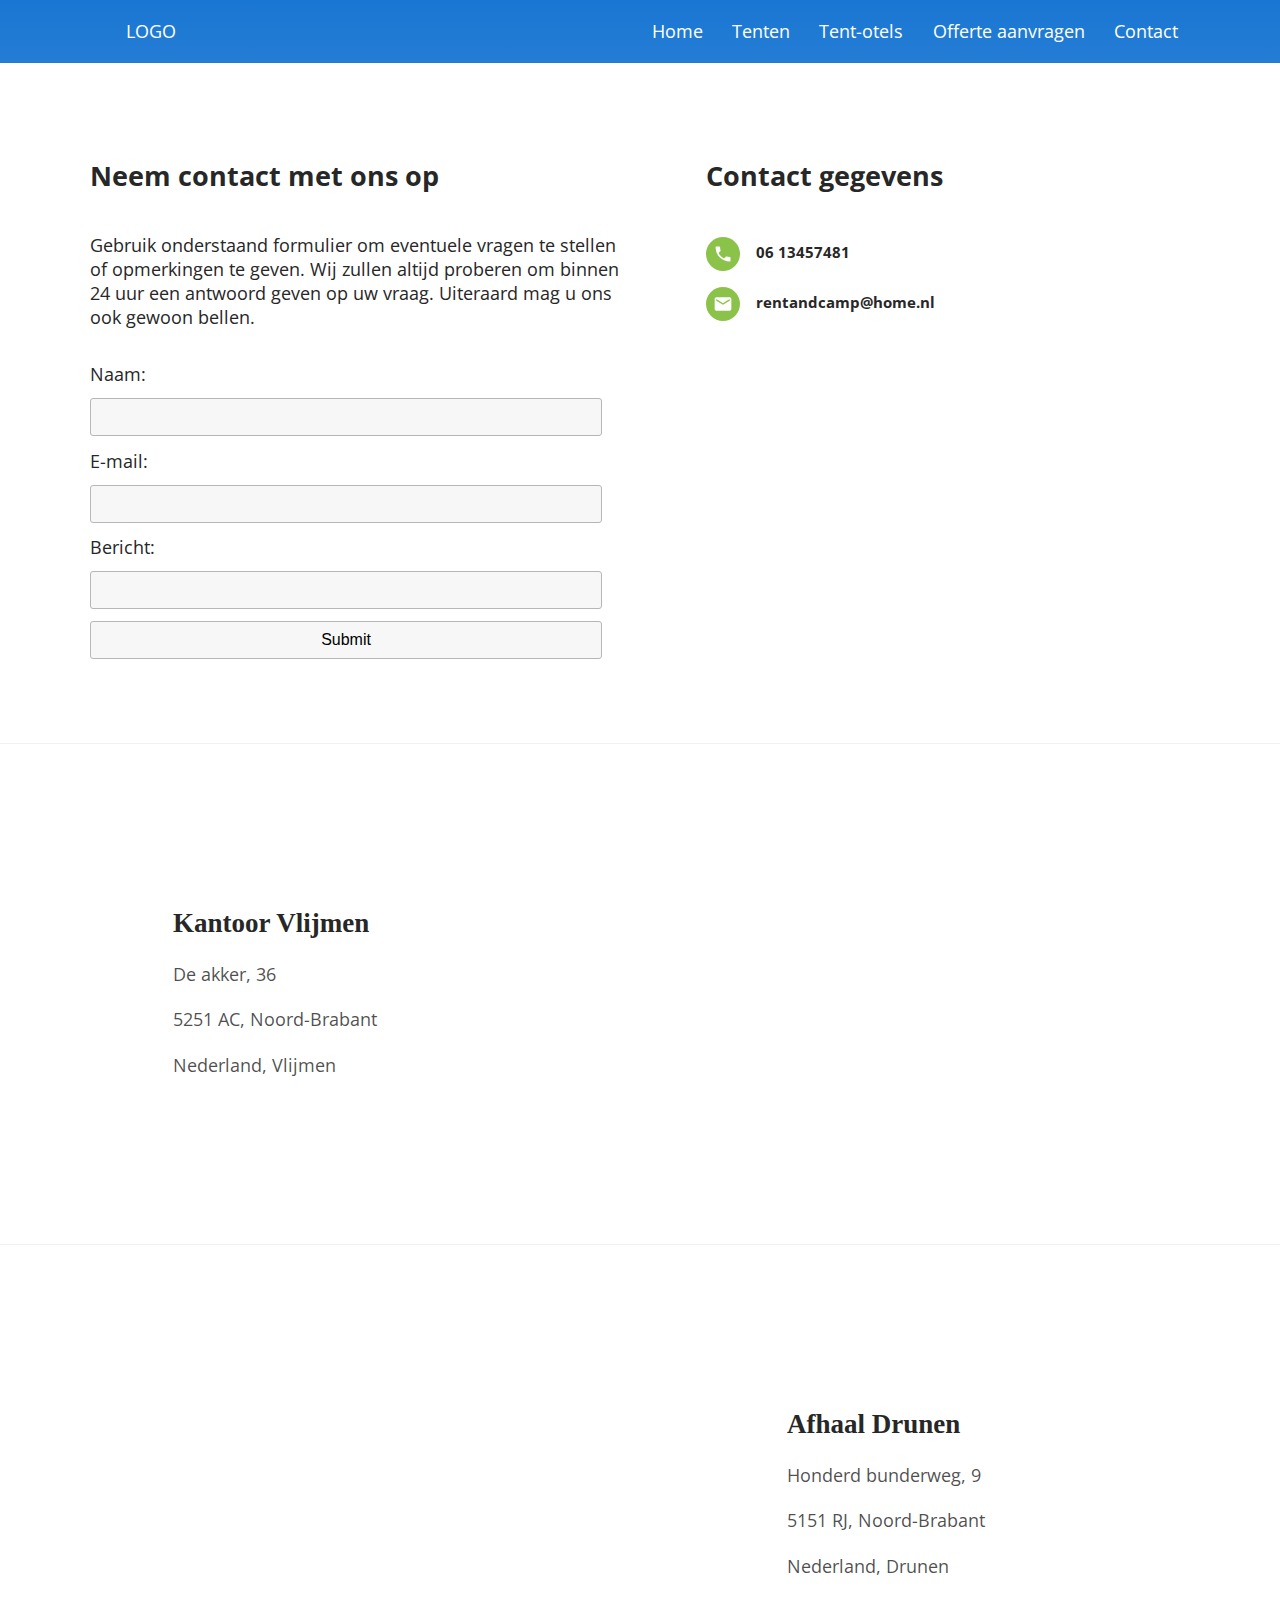
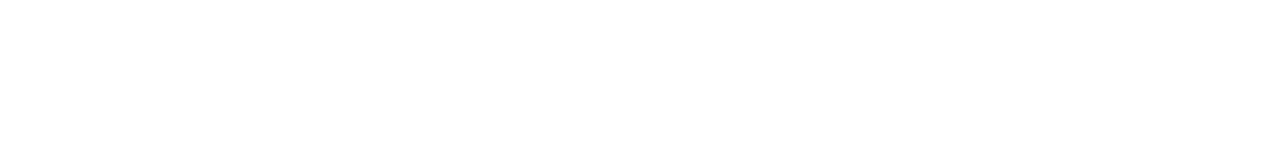
==== contact.html @ 57c1dab3 "major lazer" ====
<!-- Rob Kegge Dev. 2015 copyrighted -->


<html>
	<head>
		<meta name="viewport" content="width=device-width">
		<link href='https://fonts.googleapis.com/css?family=Open+Sans:400,300,400italic,300italic,600' rel='stylesheet' type='text/css'>
		<link rel="stylesheet" type="text/css" href="style.css">
		<link rel="stylesheet" href="css/material-design-iconic-font.min.css">
		<title>Rent And Camp</title>
		<link rel="shortcut icon" href="img/favicon.ico" />
	</head>

	<body>
	<div class="header">
		<div class="nav-wrap">

			<div class="nav-logo"><a>LOGO</a></div>

			<ul class="nav-ul">
				<li><a href="index.html">Home</a></li>
				<li><a href="tenten.html">Tenten</a></li>
				<li><a href="hotels.html">Tent-otels</a></li>
				<li><a href="off.html">Offerte aanvragen</a></li>
				<li><a href="contact.html">Contact</a></li>
			</ul>
		</div>
	</div>
	<div class="white-wrap">
		<div class="site-wrap">
			<div class="main-block-container">
				<div class="main-block-row">
					<div class="main-block-colh pad-top-2x pad-bot-2x">
						<div class="main-block-contact">
								<h2 class="pad-bot-col">Neem contact met ons op</h2>
								<p class="pad-bot-col">Gebruik onderstaand formulier om eventuele vragen te stellen of opmerkingen te geven. Wij zullen altijd proberen om binnen 24 uur een antwoord geven op uw vraag. Uiteraard mag u ons ook gewoon bellen.</p>
								<span>Naam:</span>
								<input type="text" name="name" />
								<span>E-mail:</span>
								<input type="text" name="email" />
								<span>Bericht:</span>
								<input type="text" name="msg" />
								<input type="submit" name="submit" class="marg-top-col" />
						</div>
					</div>
					<div class="main-block-colh conta pad-top-2x pad-bot-2x">
						<div class="main-cont">
							<h2>Contact gegevens</h2>
							<ul class="contact-ul">
								<li class="contact-tel">06 13457481</li>
								<li class="contact-mail">rentandcamp@home.nl</li>
							</ul>
						</div>
					</div>
				</div>
			</div>


			<div class="tile-row">
				<div class="tile-row-col">
					<div class="tile-row-inner">
						<h2>Kantoor Vlijmen</h2>
						<p>De akker, 36</p>
						<p>5251 AC, Noord-Brabant</p>
						<p>Nederland, Vlijmen </p>
					</div>
				</div>
				<div class="tile-row-col -image">
					<iframe frameborder="0" scrolling="no" marginheight="0" marginwidth="0"width="100%" height="100%" src="https://maps.google.com/maps?hl=en&q=De akker 36, Vlijmen&ie=UTF8&t=hybrid&z=15&iwloc=B&output=embed"><div><small><a href="http://embedgooglemaps.com">embedgooglemaps.com</a></small></div><div><small><a href="http://www.premiumlinkgenerator.com/">multihoster premium</a></small></div></iframe>
				</div>
			</div>

			<div class="tile-row">
				<div class="tile-row-col -image">
					<iframe frameborder="0" scrolling="no" marginheight="0" marginwidth="0"width="100%" height="100%" src="https://maps.google.com/maps?hl=en&q=Honderd bunderweg 9, Drunen&ie=UTF8&t=hybrid&z=15&iwloc=B&output=embed"><div><small><a href="http://embedgooglemaps.com">embedgooglemaps.com</a></small></div><div><small><a href="http://www.premiumlinkgenerator.com/">multihoster premium</a></small></div></iframe>
				</div>
				<div class="tile-row-col">
					<div class="tile-row-inner">
						<h2>Afhaal Drunen</h2>
						<p>Honderd bunderweg, 9</p>
						<p>5151 RJ, Noord-Brabant</p>
						<p>Nederland, Drunen</p>
					</div>
				</div>
			</div>

		</div>
	</div>
	</body>
</html>
---- style.css ----
html, body{
	margin: 0;
	padding: 0;
	font-family: 'Open Sans',Helvetica,Arial,sans-serif;
	font-size: 18px;
	background-size:100% 100%; 
	height:100%;
	background: #1976d2;
	background: -moz-linear-gradient(top, #1976D2 0%, #BBDEFB 100%);
	background: -webkit-linear-gradient(top, #1976D2 0%,#BBDEFB 100%);
	background: linear-gradient(to bottom, #1976D2 0%,#BBDEFB 100%);
	filter: progid:DXImageTransform.Microsoft.gradient( startColorstr='#1976D2', endColorstr='#BBDEFB',GradientType=0 );
}

a{
	text-decoration: none;
	color: white;
}

form span {
	border-bottom: 1px solid #b6b6b6;
	text-align: left;
	display: block;
	font-size: 18px;
}

.page_wrapper{
	max-width: 1100px;
	margin: 0 auto;
	padding-left: 1.5rem;
	padding-right: 1.5rem;
}

@media only screen and (min-width: 801px){
	.grid-row{
		display: table;
		table-layout: fixed;
		width: 1100px;
		border: 0px solid gray;
		border-top: 1px solid #eff1f2;
	}
}

@media only screen and (min-width: 801px){
	.grid-row-col{
		display: table-cell;
		width: 50%;
	}
}

.circle_step{
	display: inline-block;
	border-radius: 50%;
	width: 50px;
	height: 50px;
	background: #2196F3;
	text-align: center;
	color: white;
	padding-top: 7.5px;
	margin-right: 10px;
}

.grid{
	max-width: 1100px;
	margin: 0 auto;
}


.grid-wrap:nth-child(odd){
	background: #E3F2FD;
}

.grid-row-col{
	vertical-align: middle;
	position: relative;
	padding: 4.6875rem 0rem;
}

.--image{
	padding: 0;
	padding-top: 4rem;
	min-height: 500px;
	vertical-align: top;
}

.grid-row-inner{
	min-height: 250px;
}

.grid-row-inner h2{
	color: #272727;
	margin:0;
	padding: 0;
	font-family: 'Roboto', sans-serif;
}

.grid-row-inner p{
	color: #727272;
	padding: 0.375rem 0rem;
}

.grid-row-inner a{
	position: relative;
	font-weight: 300;
	color: #2196F3;
	cursor: pointer;
}

.grid-row-inner>div{
	position: relative;
}

label[for="nav-trigger"] {
	display: none;
}

.nav-trigger {
	display: none;
}

.navigation {
	width: 1100px;
	margin: 0 auto;
	padding: 0;
}

.header{
	background: transparent;
	height: 63px;
}

.nav-wrap{
	max-width: 1100px;
	margin: 0 auto;
	padding: 0;
	line-height: 63px;
	color: white;
}

.nav-logo{
	float: left;
	line-height: 63px;
	padding-left: 2rem;
}

.nav-ul{
	text-align: right;
}

.nav-ul li{
	display: inline-block;
	padding:0rem 0.675rem;
}

.site-wrap{
}

.mob-nav-wrap{
	display: none;
}

.main-block-container{
	max-width: 1100px;
	margin: 0 auto;
}

.pad-top{
	padding-top: 2rem;
}

.pad-top-2x{
	padding-top: 4rem;
}

.pad-top-3x{
	padding-top: 6rem;
}

.pad-bot{
	padding-bottom: 2rem;
}

.pad-bot-2x{
	padding-bottom: 4rem;
}

.pad-top-col{
	padding-top: 0.875rem;
}

.pad-bot-col{
	padding-bottom: 0.875rem;
}

.center{
	text-align: center;
}

.main-block-title{
	font-size: 3rem;
	color: white;
	font-weight: 400;
}

.main-block-title-black{
	font-size: 1.5rem;
	color: #212121;
	font-weight: 400;
}

.main-block-text{
	font-size: 1.64rem;
	font-weight: 300;
	color: white;
}

.hero{
	min-height: 600px;
}

.white-wrap{
	background: white;
}

.main-block-img{

}

.main-block-img img{
	width: 50%;
}

.main-block-button a{
	background: transparent;
	width: 300px;
	height: 200px;
	padding: 1rem;
	border-radius: 3px;
	transition: all 0.2s ease-in-out;
	cursor: pointer;
	font-weight: 400;
	color: white;
	border: 1px solid white;
}

.main-block-button a:hover{
	box-shadow: 0 10px 20px rgba(0,0,0,0.19), 0 6px 6px rgba(0,0,0,0.23);
	background: white;
	color: #212121;
}

.main-block-row{
}

.main-block-row-form{
	text-align: left;
}

.main-block-colh {
	display: inline-block;
	width: 49%;
	vertical-align: top;
}

.main-block-col{
	display: inline-block;
	width: 33%;
	vertical-align: top;
}

.main-block-col-form{
	display: inline-block;
	width: 75%;
	vertical-align: top;
	padding-left:6rem;
	padding-right:6rem;
}

.main-block-col-bl{
	display: inline-block;
	width: 28%;
	vertical-align: top;
	padding-left: 1rem;
	padding-right: 1rem;
}

.row-col-icon{
	color: #2196F3;
}

.row-col-title{
	font-size: 1.64rem;
	line-height: 110%;
	font-weight: 300;
}

.row-col-title-bl{
	font-size: 1.64rem;
	line-height: 110%;
	font-weight: 300;
	border-radius: 3px;
	background: #2196F3;
	padding-top: 0.675rem;
	padding-bottom: 0.675rem;
	color: white;
}

.row-col-text{
	font-weight: 300;
	padding-left: 0.375rem;
	padding-right: 0.375rem;
	font-size: 14px;
}

.row-col-form{
	font-weight: 300;
	padding-left: 0.375rem;
	padding-right: 0.375rem;
	font-size: 14px;
}

.row-col-text-bl{
	font-weight: 300;
	padding-left: 0.375rem;
	padding-right: 0.375rem;
	font-size: 14px;
	border-radius: 3px;
}

.row-col-link a{
	font-weight: 300;
	color: #2196F3;
}

.row-col-link-bl a{
	font-weight: 300;
	color: #2196F3;
	font-size: 14px;
	cursor: pointer;
	padding-top: 1rem;
}

@media screen and (max-width: 960px){

.pad-top-3x{
	padding: 0;
}

.main-block-col-bl{
	display: block;
	width: 85%;
	padding: 0;
	padding-bottom: 1rem;
	margin: 0 auto;
}

.--image{
	padding-top: 0;
	min-height: 0px;
}

.--image img{
	width: 100%;
}

.grid-row-col{
	display: block;
	padding: 0rem 0.375rem;
}

.main-block-container{
	max-width: 100%;
}

html, body{
	background: #1976d2;
}

.main-block-img {
	width: 50%;
	margin: 0 auto;
}

.main-block-colh{
	display: block;
	width: 100%;
	padding-top: 0.5rem;
}

.main-block-col{
	display: block;
	width: 80%;
	vertical-align: top;
	padding-top: 3rem;
	margin: 0 auto;
}

.nav-wrap{
	display: none;
}

.mob-nav-wrap{
	display: block;
}
/* Navigation Menu - Background */
.navigation {
  /* critical sizing and position styles */
  width: 100%;
  height: 100%;
  position: fixed;
  top: 0;
  right: 0;
  bottom: 0;
  left: 0;
  z-index: 0;
  
  /* non-critical appearance styles */
  list-style: none;
  background: #111;
}

/* Navigation Menu - List items */
.nav-item {
  /* non-critical appearance styles */
  width: 200px;
  border-top: 1px solid #111;
  border-bottom: 1px solid #000;
  display: block;
}

.nav-item a {
  /* non-critical appearance styles */
  display: block;
  padding: 1em;
  background: linear-gradient(135deg, rgba(0,0,0,0) 0%,rgba(0,0,0,0.65) 100%);
  color: white;
  font-size: 1.2em;
  text-decoration: none;
  transition: color 0.2s, background 0.5s;
}

.nav-item a:hover {
  color: #c74438;
  background: linear-gradient(135deg, rgba(0,0,0,0) 0%,rgba(75,20,20,0.65) 100%);
}

/* Site Wrapper - Everything that isn't navigation */
.site-wrap {
  /* Critical position and size styles */
  min-height: 100%;
  min-width: 100%;
  background-color: transparent; /* Needs a background or else the nav will show through */
  position: relative;
  top: 0;
  bottom: 100%;
  left: 0;
  z-index: 1;
  
  /* non-critical apperance styles */

}

/* Nav Trigger */
.nav-trigger {
  /* critical styles - hide the checkbox input */
  position: absolute;
  clip: rect(0, 0, 0, 0);
  display: block;

}

label[for="nav-trigger"] {
  /* critical positioning styles */
  position: fixed;
  left: 15px; top: 15px;
  z-index: 2;
  display: block;
  
  /* non-critical apperance styles */
  height: 30px;
  width: 30px;
  cursor: pointer;
  background-image: url("data:image/svg+xml;utf8,<svg xmlns='http://www.w3.org/2000/svg' xmlns:xlink='http://www.w3.org/1999/xlink' version='1.1' x='0px' y='0px' width='30px' height='30px' viewBox='0 0 30 30' enable-background='new 0 0 30 30' xml:space='preserve'><rect width='30' height='6'/><rect y='24' width='30' height='6'/><rect y='12' width='30' height='6'/></svg>");
  background-size: contain;
}

/* Make the Magic Happen */
.nav-trigger + label, .site-wrap {
  transition: left 0.2s;
}

.nav-trigger:checked + label {
  left: 215px;
}

.nav-trigger:checked ~ .site-wrap {
  left: 200px;
  box-shadow: 0 0 5px 5px rgba(0,0,0,0.5);
}

body {
    /* Without this, the body has excess horizontal scroll when the menu is open */
  overflow-x: hidden;
}

}

.main-block-container-prefix{
	max-width: 920px;
	margin:0 auto;
	background: #f5f5f5;
	transform: translateY(-125px);
	border-radius: 15px;
	box-shadow: 0 10px 20px rgba(0,0,0,0.19), 0 6px 6px rgba(0,0,0,0.23);
	text-align: center;
}

.main-block-container-prefix input{
	padding: 0.875rem 0.375rem;
	margin: 0.675rem 0rem;
	width: 45%;
	border: 1px solid #B6B6B6;
	border-radius: 3px;
	font-size: 16px;
	display: inline-block;
}

.form-marg{
	margin-left: 2rem !IMPORTANT;
}


.mini{
	font-size: 12px;
	margin: 0 !IMPORTANT;
	padding: 0;
	width: auto !IMPORTANT;
}

form span:nth-child(1n+2){
	padding-top: 2rem;
}

form p{
	display: inline-block;
	width: 45%;
	padding-top: 0.375rem;
}

input[type=checkbox]{
	width: 5.5%;
	display: inline-block;
}

input[type=radio]{
	width: 5.5%;
	display: inline-block;
}

input[type=submit]{
	cursor: pointer;
}

input[type=submit]:hover{
	background: #1976d2;
	color: white;
}

form p:nth-child(even){
	margin-left: 2rem;
}

form textarea{
	padding: 0.875rem 0.375rem;
	margin: 0.675rem 0rem;
	width: 100%;
	border: 1px solid #B6B6B6;
	border-radius: 3px;
	font-size: 16px;
	display: inline-block;
	resize: vertical;
}

.wrapper-drowpdown-3>span{
	padding-top: 0.375rem !IMPORTANT;
}

.form-persons-amount{
	padding: 0.475rem 0.375rem !IMPORTANT;
	margin: 0.675rem 0rem;
	width: 10% !IMPORTANT;
	border: 1px solid #B6B6B6;
	border-radius: 3px;
	font-size: 16px;
	display: inline-block;
}

.form-persons{
	display: none;
	transition: all 0.2s ease-in-out;
}

.form-bagw{
	display: none;
	transition: all 0.2s ease-in-out;
}

.form-bagw span{
	padding-top: 2rem;
}

.main-block-container-prefix input:focus{
	border: 1px solid #2196F3;
}

.footer{
	border-top: 1px solid rgba(0,0,0,0.20);
}

.footer-col ul{
	margin: 0;
	padding: 0;
	list-style: none;
	color: rgba(0,0,0,0.45);
	font-weight: lighter;
}

.footer-col li{
	cursor: pointer;
}

.footer-row{
	margin: 0 auto;
}

.footer-col{
	display: inline-block;
	padding: 1rem 2rem;
	vertical-align: top;
}

.footer-col h4{
	font-weight: lighter;
}

.footer-row p{
	font-size: 14px;
	color: rgba(0,0,0,0.45);
}

table{
	border: none;
	border-spacing: 0;
}

tr:nth-child(odd){
	background: #E3F2FD;
}

th{
	padding-top: 1rem;
	color: #212121;
	text-align: left;
	background: white;
	padding: 0.875rem 0.375rem;
}

td{
	width: 300px;
	font-size: 14px;
	color: #727272;
	padding: 0.875rem 0.375rem;
}

.excep th{
	padding-top: 1rem;
	color: #212121;
	text-align: left;
	background: #E3F2FD;
	padding: 0.875rem 0.375rem;
}

.excep tr:nth-child(odd){
	background: white;
}

@media screen and (max-width: 960px){

.form-marg{
	margin-left: 0 !IMPORTANT;
}

.main-block-container-prefix input {
    padding: 0.875rem 0.375rem;
    margin: 0.675rem 0rem;
    width: 90%;
    border: 1px solid #B6B6B6;
    border-radius: 3px;
    font-size: 16px;
}

.main-block-col-form{
	padding: 0rem 0.375rem;
	width: 100%;
}

input[type=checkbox]{
	width: 5.5%;
	display: inline-block;
}

input[type=radio]{
	width: 5.5%;
	display: inline-block;
}

input[type=submit]{
	cursor: pointer;
	width: 100%;
}

input[type=submit]:hover{
	background: #1976d2;
	color: white;
}

.wrapper-dropdown-3 {
	width: 90% !IMPORTANT;
}

}

.contact-ul{
	list-style: none;
}

.main-cont h2{
	margin-bottom: 10px;
}

.contact-ul li{
	padding: 30px 0px 0px 10px;
}

.contact-ul-foot li{
	padding: 20px 0px 0px 50px;
}

.marg-bot-0{
	margin-bottom: 0;
}

.contact-tel:before,.contact-mail:before{
	content:'';
	width:34px;
	position: absolute;
	height:34px;
	border-radius:50%;
	margin-left: -50px;
	margin-top: -5px;
}

.contact-tel:before{
	background:url(img/tel.svg) center center no-repeat #8BC34A;
	background-size:20px 20px
}
.contact-mail:before{
	background:url(img/mail.svg) center center no-repeat #8BC34A;
	background-size:20px 20px;
}

.contact-mail, .contact-tel{
	font-weight: bold;
	font-size: 15px;
}

.main-block-contact{
	color: #272727;
}

.main-cont{
	color: #272727;
	padding-left: 4rem;
}

@media only screen and (min-width: 801px){
	.tile-row{
		display: table;
		table-layout: fixed;
		width: 100%;
		border: 0px solid gray;
		border-top: 1px solid #eff1f2;
	}

	.contact_form span {
		display: inline-block;
	}

	.tile-row-col{
		display: table-cell;
		width: 50%;
		position: relative;
	}

	.contact_form span{
		display: block;
		width: 45%;
		padding: 1rem 0rem;
		float: left;
	}

	.contact_form span:nth-child(2){
		float: right;	
	}

	.contact_form span:nth-child(4){
		float: right;
	}

}
/*.tile-row{
	flex-direction: column;
	display: webkit box;
	display: webkit flex;
	-webkit-box-orient: vertical;
	-webkit-box-direction: normal;
	display: flex;
}*/

.tile-row-col{
	padding: 4.6875rem 1.5rem;
	vertical-align: middle;
	background: white;
}

.-image{
	padding: 0;
	min-height: 500px;
	height: 500px;
}

.tile-row-inner{
	max-width: 320px;
	margin: auto;
}

.tile-row-inner h2{
	color: #272727;
	font-family: roboto;
}

.tile-row-inner p{
	color: rgba(0,0,0,0.7);
	padding-bottom: 0.2rem;
}

.main-block-contact input{
    padding: 0.5rem 0.375rem;
    margin: 0.675rem 0rem;
    width: 95%;
    border: 1px solid #B6B6B6;
    border-radius: 3px;
    display: block;
    font-size: 16px;
    background: #F7F7F7;

.main-block-contact{
	width: 90%;
	padding: 0.375rem;
}

.main-block-contact p{
	font-size: 14px;
}

.marg-top-col{
	margin-top: 0.875rem;
}

/* Micro reset */
*,*:before,*:after{-webkit-box-sizing:border-box;-moz-box-sizing:border-box;box-sizing:border-box;margin:0;padding:0;}
---- css/material-design-iconic-font.min.css ----
@font-face{font-family:Material-Design-Iconic-Font;src:url(../fonts/Material-Design-Iconic-Font.woff2?v=2.2.0) format('woff2'),url(../fonts/Material-Design-Iconic-Font.woff?v=2.2.0) format('woff'),url(../fonts/Material-Design-Iconic-Font.ttf?v=2.2.0) format('truetype')}.zmdi{display:inline-block;font:normal normal normal 14px/1 'Material-Design-Iconic-Font';font-size:inherit;text-rendering:auto;-webkit-font-smoothing:antialiased;-moz-osx-font-smoothing:grayscale}.zmdi-hc-lg{font-size:1.33333333em;line-height:.75em;vertical-align:-15%}.zmdi-hc-2x{font-size:2em}.zmdi-hc-3x{font-size:3em}.zmdi-hc-4x{font-size:4em}.zmdi-hc-5x{font-size:5em}.zmdi-hc-fw{width:1.28571429em;text-align:center}.zmdi-hc-ul{padding-left:0;margin-left:2.14285714em;list-style-type:none}.zmdi-hc-ul>li{position:relative}.zmdi-hc-li{position:absolute;left:-2.14285714em;width:2.14285714em;top:.14285714em;text-align:center}.zmdi-hc-li.zmdi-hc-lg{left:-1.85714286em}.zmdi-hc-border{padding:.1em .25em;border:solid .1em #9e9e9e;border-radius:2px}.zmdi-hc-border-circle{padding:.1em .25em;border:solid .1em #9e9e9e;border-radius:50%}.zmdi.pull-left{float:left;margin-right:.15em}.zmdi.pull-right{float:right;margin-left:.15em}.zmdi-hc-spin{-webkit-animation:zmdi-spin 1.5s infinite linear;animation:zmdi-spin 1.5s infinite linear}.zmdi-hc-spin-reverse{-webkit-animation:zmdi-spin-reverse 1.5s infinite linear;animation:zmdi-spin-reverse 1.5s infinite linear}@-webkit-keyframes zmdi-spin{0%{-webkit-transform:rotate(0deg);transform:rotate(0deg)}100%{-webkit-transform:rotate(359deg);transform:rotate(359deg)}}@keyframes zmdi-spin{0%{-webkit-transform:rotate(0deg);transform:rotate(0deg)}100%{-webkit-transform:rotate(359deg);transform:rotate(359deg)}}@-webkit-keyframes zmdi-spin-reverse{0%{-webkit-transform:rotate(0deg);transform:rotate(0deg)}100%{-webkit-transform:rotate(-359deg);transform:rotate(-359deg)}}@keyframes zmdi-spin-reverse{0%{-webkit-transform:rotate(0deg);transform:rotate(0deg)}100%{-webkit-transform:rotate(-359deg);transform:rotate(-359deg)}}.zmdi-hc-rotate-90{-webkit-transform:rotate(90deg);-ms-transform:rotate(90deg);transform:rotate(90deg)}.zmdi-hc-rotate-180{-webkit-transform:rotate(180deg);-ms-transform:rotate(180deg);transform:rotate(180deg)}.zmdi-hc-rotate-270{-webkit-transform:rotate(270deg);-ms-transform:rotate(270deg);transform:rotate(270deg)}.zmdi-hc-flip-horizontal{-webkit-transform:scale(-1,1);-ms-transform:scale(-1,1);transform:scale(-1,1)}.zmdi-hc-flip-vertical{-webkit-transform:scale(1,-1);-ms-transform:scale(1,-1);transform:scale(1,-1)}.zmdi-hc-stack{position:relative;display:inline-block;width:2em;height:2em;line-height:2em;vertical-align:middle}.zmdi-hc-stack-1x,.zmdi-hc-stack-2x{position:absolute;left:0;width:100%;text-align:center}.zmdi-hc-stack-1x{line-height:inherit}.zmdi-hc-stack-2x{font-size:2em}.zmdi-hc-inverse{color:#fff}.zmdi-3d-rotation:before{content:'\f101'}.zmdi-airplane-off:before{content:'\f102'}.zmdi-airplane:before{content:'\f103'}.zmdi-album:before{content:'\f104'}.zmdi-archive:before{content:'\f105'}.zmdi-assignment-account:before{content:'\f106'}.zmdi-assignment-alert:before{content:'\f107'}.zmdi-assignment-check:before{content:'\f108'}.zmdi-assignment-o:before{content:'\f109'}.zmdi-assignment-return:before{content:'\f10a'}.zmdi-assignment-returned:before{content:'\f10b'}.zmdi-assignment:before{content:'\f10c'}.zmdi-attachment-alt:before{content:'\f10d'}.zmdi-attachment:before{content:'\f10e'}.zmdi-audio:before{content:'\f10f'}.zmdi-badge-check:before{content:'\f110'}.zmdi-balance-wallet:before{content:'\f111'}.zmdi-balance:before{content:'\f112'}.zmdi-battery-alert:before{content:'\f113'}.zmdi-battery-flash:before{content:'\f114'}.zmdi-battery-unknown:before{content:'\f115'}.zmdi-battery:before{content:'\f116'}.zmdi-bike:before{content:'\f117'}.zmdi-block-alt:before{content:'\f118'}.zmdi-block:before{content:'\f119'}.zmdi-boat:before{content:'\f11a'}.zmdi-book-image:before{content:'\f11b'}.zmdi-book:before{content:'\f11c'}.zmdi-bookmark-outline:before{content:'\f11d'}.zmdi-bookmark:before{content:'\f11e'}.zmdi-brush:before{content:'\f11f'}.zmdi-bug:before{content:'\f120'}.zmdi-bus:before{content:'\f121'}.zmdi-cake:before{content:'\f122'}.zmdi-car-taxi:before{content:'\f123'}.zmdi-car-wash:before{content:'\f124'}.zmdi-car:before{content:'\f125'}.zmdi-card-giftcard:before{content:'\f126'}.zmdi-card-membership:before{content:'\f127'}.zmdi-card-travel:before{content:'\f128'}.zmdi-card:before{content:'\f129'}.zmdi-case-check:before{content:'\f12a'}.zmdi-case-download:before{content:'\f12b'}.zmdi-case-play:before{content:'\f12c'}.zmdi-case:before{content:'\f12d'}.zmdi-cast-connected:before{content:'\f12e'}.zmdi-cast:before{content:'\f12f'}.zmdi-chart-donut:before{content:'\f130'}.zmdi-chart:before{content:'\f131'}.zmdi-city-alt:before{content:'\f132'}.zmdi-city:before{content:'\f133'}.zmdi-close-circle-o:before{content:'\f134'}.zmdi-close-circle:before{content:'\f135'}.zmdi-close:before{content:'\f136'}.zmdi-cocktail:before{content:'\f137'}.zmdi-code-setting:before{content:'\f138'}.zmdi-code-smartphone:before{content:'\f139'}.zmdi-code:before{content:'\f13a'}.zmdi-coffee:before{content:'\f13b'}.zmdi-collection-bookmark:before{content:'\f13c'}.zmdi-collection-case-play:before{content:'\f13d'}.zmdi-collection-folder-image:before{content:'\f13e'}.zmdi-collection-image-o:before{content:'\f13f'}.zmdi-collection-image:before{content:'\f140'}.zmdi-collection-item-1:before{content:'\f141'}.zmdi-collection-item-2:before{content:'\f142'}.zmdi-collection-item-3:before{content:'\f143'}.zmdi-collection-item-4:before{content:'\f144'}.zmdi-collection-item-5:before{content:'\f145'}.zmdi-collection-item-6:before{content:'\f146'}.zmdi-collection-item-7:before{content:'\f147'}.zmdi-collection-item-8:before{content:'\f148'}.zmdi-collection-item-9-plus:before{content:'\f149'}.zmdi-collection-item-9:before{content:'\f14a'}.zmdi-collection-item:before{content:'\f14b'}.zmdi-collection-music:before{content:'\f14c'}.zmdi-collection-pdf:before{content:'\f14d'}.zmdi-collection-plus:before{content:'\f14e'}.zmdi-collection-speaker:before{content:'\f14f'}.zmdi-collection-text:before{content:'\f150'}.zmdi-collection-video:before{content:'\f151'}.zmdi-compass:before{content:'\f152'}.zmdi-cutlery:before{content:'\f153'}.zmdi-delete:before{content:'\f154'}.zmdi-dialpad:before{content:'\f155'}.zmdi-dns:before{content:'\f156'}.zmdi-drink:before{content:'\f157'}.zmdi-edit:before{content:'\f158'}.zmdi-email-open:before{content:'\f159'}.zmdi-email:before{content:'\f15a'}.zmdi-eye-off:before{content:'\f15b'}.zmdi-eye:before{content:'\f15c'}.zmdi-eyedropper:before{content:'\f15d'}.zmdi-favorite-outline:before{content:'\f15e'}.zmdi-favorite:before{content:'\f15f'}.zmdi-filter-list:before{content:'\f160'}.zmdi-fire:before{content:'\f161'}.zmdi-flag:before{content:'\f162'}.zmdi-flare:before{content:'\f163'}.zmdi-flash-auto:before{content:'\f164'}.zmdi-flash-off:before{content:'\f165'}.zmdi-flash:before{content:'\f166'}.zmdi-flip:before{content:'\f167'}.zmdi-flower-alt:before{content:'\f168'}.zmdi-flower:before{content:'\f169'}.zmdi-font:before{content:'\f16a'}.zmdi-fullscreen-alt:before{content:'\f16b'}.zmdi-fullscreen-exit:before{content:'\f16c'}.zmdi-fullscreen:before{content:'\f16d'}.zmdi-functions:before{content:'\f16e'}.zmdi-gas-station:before{content:'\f16f'}.zmdi-gesture:before{content:'\f170'}.zmdi-globe-alt:before{content:'\f171'}.zmdi-globe-lock:before{content:'\f172'}.zmdi-globe:before{content:'\f173'}.zmdi-graduation-cap:before{content:'\f174'}.zmdi-home:before{content:'\f175'}.zmdi-hospital-alt:before{content:'\f176'}.zmdi-hospital:before{content:'\f177'}.zmdi-hotel:before{content:'\f178'}.zmdi-hourglass-alt:before{content:'\f179'}.zmdi-hourglass-outline:before{content:'\f17a'}.zmdi-hourglass:before{content:'\f17b'}.zmdi-http:before{content:'\f17c'}.zmdi-image-alt:before{content:'\f17d'}.zmdi-image-o:before{content:'\f17e'}.zmdi-image:before{content:'\f17f'}.zmdi-inbox:before{content:'\f180'}.zmdi-invert-colors-off:before{content:'\f181'}.zmdi-invert-colors:before{content:'\f182'}.zmdi-key:before{content:'\f183'}.zmdi-label-alt-outline:before{content:'\f184'}.zmdi-label-alt:before{content:'\f185'}.zmdi-label-heart:before{content:'\f186'}.zmdi-label:before{content:'\f187'}.zmdi-labels:before{content:'\f188'}.zmdi-lamp:before{content:'\f189'}.zmdi-landscape:before{content:'\f18a'}.zmdi-layers-off:before{content:'\f18b'}.zmdi-layers:before{content:'\f18c'}.zmdi-library:before{content:'\f18d'}.zmdi-link:before{content:'\f18e'}.zmdi-lock-open:before{content:'\f18f'}.zmdi-lock-outline:before{content:'\f190'}.zmdi-lock:before{content:'\f191'}.zmdi-mail-reply-all:before{content:'\f192'}.zmdi-mail-reply:before{content:'\f193'}.zmdi-mail-send:before{content:'\f194'}.zmdi-mall:before{content:'\f195'}.zmdi-map:before{content:'\f196'}.zmdi-menu:before{content:'\f197'}.zmdi-money-box:before{content:'\f198'}.zmdi-money-off:before{content:'\f199'}.zmdi-money:before{content:'\f19a'}.zmdi-more-vert:before{content:'\f19b'}.zmdi-more:before{content:'\f19c'}.zmdi-movie-alt:before{content:'\f19d'}.zmdi-movie:before{content:'\f19e'}.zmdi-nature-people:before{content:'\f19f'}.zmdi-nature:before{content:'\f1a0'}.zmdi-navigation:before{content:'\f1a1'}.zmdi-open-in-browser:before{content:'\f1a2'}.zmdi-open-in-new:before{content:'\f1a3'}.zmdi-palette:before{content:'\f1a4'}.zmdi-parking:before{content:'\f1a5'}.zmdi-pin-account:before{content:'\f1a6'}.zmdi-pin-assistant:before{content:'\f1a7'}.zmdi-pin-drop:before{content:'\f1a8'}.zmdi-pin-help:before{content:'\f1a9'}.zmdi-pin-off:before{content:'\f1aa'}.zmdi-pin:before{content:'\f1ab'}.zmdi-pizza:before{content:'\f1ac'}.zmdi-plaster:before{content:'\f1ad'}.zmdi-power-setting:before{content:'\f1ae'}.zmdi-power:before{content:'\f1af'}.zmdi-print:before{content:'\f1b0'}.zmdi-puzzle-piece:before{content:'\f1b1'}.zmdi-quote:before{content:'\f1b2'}.zmdi-railway:before{content:'\f1b3'}.zmdi-receipt:before{content:'\f1b4'}.zmdi-refresh-alt:before{content:'\f1b5'}.zmdi-refresh-sync-alert:before{content:'\f1b6'}.zmdi-refresh-sync-off:before{content:'\f1b7'}.zmdi-refresh-sync:before{content:'\f1b8'}.zmdi-refresh:before{content:'\f1b9'}.zmdi-roller:before{content:'\f1ba'}.zmdi-ruler:before{content:'\f1bb'}.zmdi-scissors:before{content:'\f1bc'}.zmdi-screen-rotation-lock:before{content:'\f1bd'}.zmdi-screen-rotation:before{content:'\f1be'}.zmdi-search-for:before{content:'\f1bf'}.zmdi-search-in-file:before{content:'\f1c0'}.zmdi-search-in-page:before{content:'\f1c1'}.zmdi-search-replace:before{content:'\f1c2'}.zmdi-search:before{content:'\f1c3'}.zmdi-seat:before{content:'\f1c4'}.zmdi-settings-square:before{content:'\f1c5'}.zmdi-settings:before{content:'\f1c6'}.zmdi-shield-check:before{content:'\f1c7'}.zmdi-shield-security:before{content:'\f1c8'}.zmdi-shopping-basket:before{content:'\f1c9'}.zmdi-shopping-cart-plus:before{content:'\f1ca'}.zmdi-shopping-cart:before{content:'\f1cb'}.zmdi-sign-in:before{content:'\f1cc'}.zmdi-sort-amount-asc:before{content:'\f1cd'}.zmdi-sort-amount-desc:before{content:'\f1ce'}.zmdi-sort-asc:before{content:'\f1cf'}.zmdi-sort-desc:before{content:'\f1d0'}.zmdi-spellcheck:before{content:'\f1d1'}.zmdi-storage:before{content:'\f1d2'}.zmdi-store-24:before{content:'\f1d3'}.zmdi-store:before{content:'\f1d4'}.zmdi-subway:before{content:'\f1d5'}.zmdi-sun:before{content:'\f1d6'}.zmdi-tab-unselected:before{content:'\f1d7'}.zmdi-tab:before{content:'\f1d8'}.zmdi-tag-close:before{content:'\f1d9'}.zmdi-tag-more:before{content:'\f1da'}.zmdi-tag:before{content:'\f1db'}.zmdi-thumb-down:before{content:'\f1dc'}.zmdi-thumb-up-down:before{content:'\f1dd'}.zmdi-thumb-up:before{content:'\f1de'}.zmdi-ticket-star:before{content:'\f1df'}.zmdi-toll:before{content:'\f1e0'}.zmdi-toys:before{content:'\f1e1'}.zmdi-traffic:before{content:'\f1e2'}.zmdi-translate:before{content:'\f1e3'}.zmdi-triangle-down:before{content:'\f1e4'}.zmdi-triangle-up:before{content:'\f1e5'}.zmdi-truck:before{content:'\f1e6'}.zmdi-turning-sign:before{content:'\f1e7'}.zmdi-wallpaper:before{content:'\f1e8'}.zmdi-washing-machine:before{content:'\f1e9'}.zmdi-window-maximize:before{content:'\f1ea'}.zmdi-window-minimize:before{content:'\f1eb'}.zmdi-window-restore:before{content:'\f1ec'}.zmdi-wrench:before{content:'\f1ed'}.zmdi-zoom-in:before{content:'\f1ee'}.zmdi-zoom-out:before{content:'\f1ef'}.zmdi-alert-circle-o:before{content:'\f1f0'}.zmdi-alert-circle:before{content:'\f1f1'}.zmdi-alert-octagon:before{content:'\f1f2'}.zmdi-alert-polygon:before{content:'\f1f3'}.zmdi-alert-triangle:before{content:'\f1f4'}.zmdi-help-outline:before{content:'\f1f5'}.zmdi-help:before{content:'\f1f6'}.zmdi-info-outline:before{content:'\f1f7'}.zmdi-info:before{content:'\f1f8'}.zmdi-notifications-active:before{content:'\f1f9'}.zmdi-notifications-add:before{content:'\f1fa'}.zmdi-notifications-none:before{content:'\f1fb'}.zmdi-notifications-off:before{content:'\f1fc'}.zmdi-notifications-paused:before{content:'\f1fd'}.zmdi-notifications:before{content:'\f1fe'}.zmdi-account-add:before{content:'\f1ff'}.zmdi-account-box-mail:before{content:'\f200'}.zmdi-account-box-o:before{content:'\f201'}.zmdi-account-box-phone:before{content:'\f202'}.zmdi-account-box:before{content:'\f203'}.zmdi-account-calendar:before{content:'\f204'}.zmdi-account-circle:before{content:'\f205'}.zmdi-account-o:before{content:'\f206'}.zmdi-account:before{content:'\f207'}.zmdi-accounts-add:before{content:'\f208'}.zmdi-accounts-alt:before{content:'\f209'}.zmdi-accounts-list-alt:before{content:'\f20a'}.zmdi-accounts-list:before{content:'\f20b'}.zmdi-accounts-outline:before{content:'\f20c'}.zmdi-accounts:before{content:'\f20d'}.zmdi-face:before{content:'\f20e'}.zmdi-female:before{content:'\f20f'}.zmdi-male-alt:before{content:'\f210'}.zmdi-male-female:before{content:'\f211'}.zmdi-male:before{content:'\f212'}.zmdi-mood-bad:before{content:'\f213'}.zmdi-mood:before{content:'\f214'}.zmdi-run:before{content:'\f215'}.zmdi-walk:before{content:'\f216'}.zmdi-cloud-box:before{content:'\f217'}.zmdi-cloud-circle:before{content:'\f218'}.zmdi-cloud-done:before{content:'\f219'}.zmdi-cloud-download:before{content:'\f21a'}.zmdi-cloud-off:before{content:'\f21b'}.zmdi-cloud-outline-alt:before{content:'\f21c'}.zmdi-cloud-outline:before{content:'\f21d'}.zmdi-cloud-upload:before{content:'\f21e'}.zmdi-cloud:before{content:'\f21f'}.zmdi-download:before{content:'\f220'}.zmdi-file-plus:before{content:'\f221'}.zmdi-file-text:before{content:'\f222'}.zmdi-file:before{content:'\f223'}.zmdi-folder-outline:before{content:'\f224'}.zmdi-folder-person:before{content:'\f225'}.zmdi-folder-star-alt:before{content:'\f226'}.zmdi-folder-star:before{content:'\f227'}.zmdi-folder:before{content:'\f228'}.zmdi-gif:before{content:'\f229'}.zmdi-upload:before{content:'\f22a'}.zmdi-border-all:before{content:'\f22b'}.zmdi-border-bottom:before{content:'\f22c'}.zmdi-border-clear:before{content:'\f22d'}.zmdi-border-color:before{content:'\f22e'}.zmdi-border-horizontal:before{content:'\f22f'}.zmdi-border-inner:before{content:'\f230'}.zmdi-border-left:before{content:'\f231'}.zmdi-border-outer:before{content:'\f232'}.zmdi-border-right:before{content:'\f233'}.zmdi-border-style:before{content:'\f234'}.zmdi-border-top:before{content:'\f235'}.zmdi-border-vertical:before{content:'\f236'}.zmdi-copy:before{content:'\f237'}.zmdi-crop:before{content:'\f238'}.zmdi-format-align-center:before{content:'\f239'}.zmdi-format-align-justify:before{content:'\f23a'}.zmdi-format-align-left:before{content:'\f23b'}.zmdi-format-align-right:before{content:'\f23c'}.zmdi-format-bold:before{content:'\f23d'}.zmdi-format-clear-all:before{content:'\f23e'}.zmdi-format-clear:before{content:'\f23f'}.zmdi-format-color-fill:before{content:'\f240'}.zmdi-format-color-reset:before{content:'\f241'}.zmdi-format-color-text:before{content:'\f242'}.zmdi-format-indent-decrease:before{content:'\f243'}.zmdi-format-indent-increase:before{content:'\f244'}.zmdi-format-italic:before{content:'\f245'}.zmdi-format-line-spacing:before{content:'\f246'}.zmdi-format-list-bulleted:before{content:'\f247'}.zmdi-format-list-numbered:before{content:'\f248'}.zmdi-format-ltr:before{content:'\f249'}.zmdi-format-rtl:before{content:'\f24a'}.zmdi-format-size:before{content:'\f24b'}.zmdi-format-strikethrough-s:before{content:'\f24c'}.zmdi-format-strikethrough:before{content:'\f24d'}.zmdi-format-subject:before{content:'\f24e'}.zmdi-format-underlined:before{content:'\f24f'}.zmdi-format-valign-bottom:before{content:'\f250'}.zmdi-format-valign-center:before{content:'\f251'}.zmdi-format-valign-top:before{content:'\f252'}.zmdi-redo:before{content:'\f253'}.zmdi-select-all:before{content:'\f254'}.zmdi-space-bar:before{content:'\f255'}.zmdi-text-format:before{content:'\f256'}.zmdi-transform:before{content:'\f257'}.zmdi-undo:before{content:'\f258'}.zmdi-wrap-text:before{content:'\f259'}.zmdi-comment-alert:before{content:'\f25a'}.zmdi-comment-alt-text:before{content:'\f25b'}.zmdi-comment-alt:before{content:'\f25c'}.zmdi-comment-edit:before{content:'\f25d'}.zmdi-comment-image:before{content:'\f25e'}.zmdi-comment-list:before{content:'\f25f'}.zmdi-comment-more:before{content:'\f260'}.zmdi-comment-outline:before{content:'\f261'}.zmdi-comment-text-alt:before{content:'\f262'}.zmdi-comment-text:before{content:'\f263'}.zmdi-comment-video:before{content:'\f264'}.zmdi-comment:before{content:'\f265'}.zmdi-comments:before{content:'\f266'}.zmdi-check-all:before{content:'\f267'}.zmdi-check-circle-u:before{content:'\f268'}.zmdi-check-circle:before{content:'\f269'}.zmdi-check-square:before{content:'\f26a'}.zmdi-check:before{content:'\f26b'}.zmdi-circle-o:before{content:'\f26c'}.zmdi-circle:before{content:'\f26d'}.zmdi-dot-circle-alt:before{content:'\f26e'}.zmdi-dot-circle:before{content:'\f26f'}.zmdi-minus-circle-outline:before{content:'\f270'}.zmdi-minus-circle:before{content:'\f271'}.zmdi-minus-square:before{content:'\f272'}.zmdi-minus:before{content:'\f273'}.zmdi-plus-circle-o-duplicate:before{content:'\f274'}.zmdi-plus-circle-o:before{content:'\f275'}.zmdi-plus-circle:before{content:'\f276'}.zmdi-plus-square:before{content:'\f277'}.zmdi-plus:before{content:'\f278'}.zmdi-square-o:before{content:'\f279'}.zmdi-star-circle:before{content:'\f27a'}.zmdi-star-half:before{content:'\f27b'}.zmdi-star-outline:before{content:'\f27c'}.zmdi-star:before{content:'\f27d'}.zmdi-bluetooth-connected:before{content:'\f27e'}.zmdi-bluetooth-off:before{content:'\f27f'}.zmdi-bluetooth-search:before{content:'\f280'}.zmdi-bluetooth-setting:before{content:'\f281'}.zmdi-bluetooth:before{content:'\f282'}.zmdi-camera-add:before{content:'\f283'}.zmdi-camera-alt:before{content:'\f284'}.zmdi-camera-bw:before{content:'\f285'}.zmdi-camera-front:before{content:'\f286'}.zmdi-camera-mic:before{content:'\f287'}.zmdi-camera-party-mode:before{content:'\f288'}.zmdi-camera-rear:before{content:'\f289'}.zmdi-camera-roll:before{content:'\f28a'}.zmdi-camera-switch:before{content:'\f28b'}.zmdi-camera:before{content:'\f28c'}.zmdi-card-alert:before{content:'\f28d'}.zmdi-card-off:before{content:'\f28e'}.zmdi-card-sd:before{content:'\f28f'}.zmdi-card-sim:before{content:'\f290'}.zmdi-desktop-mac:before{content:'\f291'}.zmdi-desktop-windows:before{content:'\f292'}.zmdi-device-hub:before{content:'\f293'}.zmdi-devices-off:before{content:'\f294'}.zmdi-devices:before{content:'\f295'}.zmdi-dock:before{content:'\f296'}.zmdi-floppy:before{content:'\f297'}.zmdi-gamepad:before{content:'\f298'}.zmdi-gps-dot:before{content:'\f299'}.zmdi-gps-off:before{content:'\f29a'}.zmdi-gps:before{content:'\f29b'}.zmdi-headset-mic:before{content:'\f29c'}.zmdi-headset:before{content:'\f29d'}.zmdi-input-antenna:before{content:'\f29e'}.zmdi-input-composite:before{content:'\f29f'}.zmdi-input-hdmi:before{content:'\f2a0'}.zmdi-input-power:before{content:'\f2a1'}.zmdi-input-svideo:before{content:'\f2a2'}.zmdi-keyboard-hide:before{content:'\f2a3'}.zmdi-keyboard:before{content:'\f2a4'}.zmdi-laptop-chromebook:before{content:'\f2a5'}.zmdi-laptop-mac:before{content:'\f2a6'}.zmdi-laptop:before{content:'\f2a7'}.zmdi-mic-off:before{content:'\f2a8'}.zmdi-mic-outline:before{content:'\f2a9'}.zmdi-mic-setting:before{content:'\f2aa'}.zmdi-mic:before{content:'\f2ab'}.zmdi-mouse:before{content:'\f2ac'}.zmdi-network-alert:before{content:'\f2ad'}.zmdi-network-locked:before{content:'\f2ae'}.zmdi-network-off:before{content:'\f2af'}.zmdi-network-outline:before{content:'\f2b0'}.zmdi-network-setting:before{content:'\f2b1'}.zmdi-network:before{content:'\f2b2'}.zmdi-phone-bluetooth:before{content:'\f2b3'}.zmdi-phone-end:before{content:'\f2b4'}.zmdi-phone-forwarded:before{content:'\f2b5'}.zmdi-phone-in-talk:before{content:'\f2b6'}.zmdi-phone-locked:before{content:'\f2b7'}.zmdi-phone-missed:before{content:'\f2b8'}.zmdi-phone-msg:before{content:'\f2b9'}.zmdi-phone-paused:before{content:'\f2ba'}.zmdi-phone-ring:before{content:'\f2bb'}.zmdi-phone-setting:before{content:'\f2bc'}.zmdi-phone-sip:before{content:'\f2bd'}.zmdi-phone:before{content:'\f2be'}.zmdi-portable-wifi-changes:before{content:'\f2bf'}.zmdi-portable-wifi-off:before{content:'\f2c0'}.zmdi-portable-wifi:before{content:'\f2c1'}.zmdi-radio:before{content:'\f2c2'}.zmdi-reader:before{content:'\f2c3'}.zmdi-remote-control-alt:before{content:'\f2c4'}.zmdi-remote-control:before{content:'\f2c5'}.zmdi-router:before{content:'\f2c6'}.zmdi-scanner:before{content:'\f2c7'}.zmdi-smartphone-android:before{content:'\f2c8'}.zmdi-smartphone-download:before{content:'\f2c9'}.zmdi-smartphone-erase:before{content:'\f2ca'}.zmdi-smartphone-info:before{content:'\f2cb'}.zmdi-smartphone-iphone:before{content:'\f2cc'}.zmdi-smartphone-landscape-lock:before{content:'\f2cd'}.zmdi-smartphone-landscape:before{content:'\f2ce'}.zmdi-smartphone-lock:before{content:'\f2cf'}.zmdi-smartphone-portrait-lock:before{content:'\f2d0'}.zmdi-smartphone-ring:before{content:'\f2d1'}.zmdi-smartphone-setting:before{content:'\f2d2'}.zmdi-smartphone-setup:before{content:'\f2d3'}.zmdi-smartphone:before{content:'\f2d4'}.zmdi-speaker:before{content:'\f2d5'}.zmdi-tablet-android:before{content:'\f2d6'}.zmdi-tablet-mac:before{content:'\f2d7'}.zmdi-tablet:before{content:'\f2d8'}.zmdi-tv-alt-play:before{content:'\f2d9'}.zmdi-tv-list:before{content:'\f2da'}.zmdi-tv-play:before{content:'\f2db'}.zmdi-tv:before{content:'\f2dc'}.zmdi-usb:before{content:'\f2dd'}.zmdi-videocam-off:before{content:'\f2de'}.zmdi-videocam-switch:before{content:'\f2df'}.zmdi-videocam:before{content:'\f2e0'}.zmdi-watch:before{content:'\f2e1'}.zmdi-wifi-alt-2:before{content:'\f2e2'}.zmdi-wifi-alt:before{content:'\f2e3'}.zmdi-wifi-info:before{content:'\f2e4'}.zmdi-wifi-lock:before{content:'\f2e5'}.zmdi-wifi-off:before{content:'\f2e6'}.zmdi-wifi-outline:before{content:'\f2e7'}.zmdi-wifi:before{content:'\f2e8'}.zmdi-arrow-left-bottom:before{content:'\f2e9'}.zmdi-arrow-left:before{content:'\f2ea'}.zmdi-arrow-merge:before{content:'\f2eb'}.zmdi-arrow-missed:before{content:'\f2ec'}.zmdi-arrow-right-top:before{content:'\f2ed'}.zmdi-arrow-right:before{content:'\f2ee'}.zmdi-arrow-split:before{content:'\f2ef'}.zmdi-arrows:before{content:'\f2f0'}.zmdi-caret-down-circle:before{content:'\f2f1'}.zmdi-caret-down:before{content:'\f2f2'}.zmdi-caret-left-circle:before{content:'\f2f3'}.zmdi-caret-left:before{content:'\f2f4'}.zmdi-caret-right-circle:before{content:'\f2f5'}.zmdi-caret-right:before{content:'\f2f6'}.zmdi-caret-up-circle:before{content:'\f2f7'}.zmdi-caret-up:before{content:'\f2f8'}.zmdi-chevron-down:before{content:'\f2f9'}.zmdi-chevron-left:before{content:'\f2fa'}.zmdi-chevron-right:before{content:'\f2fb'}.zmdi-chevron-up:before{content:'\f2fc'}.zmdi-forward:before{content:'\f2fd'}.zmdi-long-arrow-down:before{content:'\f2fe'}.zmdi-long-arrow-left:before{content:'\f2ff'}.zmdi-long-arrow-return:before{content:'\f300'}.zmdi-long-arrow-right:before{content:'\f301'}.zmdi-long-arrow-tab:before{content:'\f302'}.zmdi-long-arrow-up:before{content:'\f303'}.zmdi-rotate-ccw:before{content:'\f304'}.zmdi-rotate-cw:before{content:'\f305'}.zmdi-rotate-left:before{content:'\f306'}.zmdi-rotate-right:before{content:'\f307'}.zmdi-square-down:before{content:'\f308'}.zmdi-square-right:before{content:'\f309'}.zmdi-swap-alt:before{content:'\f30a'}.zmdi-swap-vertical-circle:before{content:'\f30b'}.zmdi-swap-vertical:before{content:'\f30c'}.zmdi-swap:before{content:'\f30d'}.zmdi-trending-down:before{content:'\f30e'}.zmdi-trending-flat:before{content:'\f30f'}.zmdi-trending-up:before{content:'\f310'}.zmdi-unfold-less:before{content:'\f311'}.zmdi-unfold-more:before{content:'\f312'}.zmdi-apps:before{content:'\f313'}.zmdi-grid-off:before{content:'\f314'}.zmdi-grid:before{content:'\f315'}.zmdi-view-agenda:before{content:'\f316'}.zmdi-view-array:before{content:'\f317'}.zmdi-view-carousel:before{content:'\f318'}.zmdi-view-column:before{content:'\f319'}.zmdi-view-comfy:before{content:'\f31a'}.zmdi-view-compact:before{content:'\f31b'}.zmdi-view-dashboard:before{content:'\f31c'}.zmdi-view-day:before{content:'\f31d'}.zmdi-view-headline:before{content:'\f31e'}.zmdi-view-list-alt:before{content:'\f31f'}.zmdi-view-list:before{content:'\f320'}.zmdi-view-module:before{content:'\f321'}.zmdi-view-quilt:before{content:'\f322'}.zmdi-view-stream:before{content:'\f323'}.zmdi-view-subtitles:before{content:'\f324'}.zmdi-view-toc:before{content:'\f325'}.zmdi-view-web:before{content:'\f326'}.zmdi-view-week:before{content:'\f327'}.zmdi-widgets:before{content:'\f328'}.zmdi-alarm-check:before{content:'\f329'}.zmdi-alarm-off:before{content:'\f32a'}.zmdi-alarm-plus:before{content:'\f32b'}.zmdi-alarm-snooze:before{content:'\f32c'}.zmdi-alarm:before{content:'\f32d'}.zmdi-calendar-alt:before{content:'\f32e'}.zmdi-calendar-check:before{content:'\f32f'}.zmdi-calendar-close:before{content:'\f330'}.zmdi-calendar-note:before{content:'\f331'}.zmdi-calendar:before{content:'\f332'}.zmdi-time-countdown:before{content:'\f333'}.zmdi-time-interval:before{content:'\f334'}.zmdi-time-restore-setting:before{content:'\f335'}.zmdi-time-restore:before{content:'\f336'}.zmdi-time:before{content:'\f337'}.zmdi-timer-off:before{content:'\f338'}.zmdi-timer:before{content:'\f339'}.zmdi-android-alt:before{content:'\f33a'}.zmdi-android:before{content:'\f33b'}.zmdi-apple:before{content:'\f33c'}.zmdi-behance:before{content:'\f33d'}.zmdi-codepen:before{content:'\f33e'}.zmdi-dribbble:before{content:'\f33f'}.zmdi-dropbox:before{content:'\f340'}.zmdi-evernote:before{content:'\f341'}.zmdi-facebook-box:before{content:'\f342'}.zmdi-facebook:before{content:'\f343'}.zmdi-github-box:before{content:'\f344'}.zmdi-github:before{content:'\f345'}.zmdi-google-drive:before{content:'\f346'}.zmdi-google-earth:before{content:'\f347'}.zmdi-google-glass:before{content:'\f348'}.zmdi-google-maps:before{content:'\f349'}.zmdi-google-pages:before{content:'\f34a'}.zmdi-google-play:before{content:'\f34b'}.zmdi-google-plus-box:before{content:'\f34c'}.zmdi-google-plus:before{content:'\f34d'}.zmdi-google:before{content:'\f34e'}.zmdi-instagram:before{content:'\f34f'}.zmdi-language-css3:before{content:'\f350'}.zmdi-language-html5:before{content:'\f351'}.zmdi-language-javascript:before{content:'\f352'}.zmdi-language-python-alt:before{content:'\f353'}.zmdi-language-python:before{content:'\f354'}.zmdi-lastfm:before{content:'\f355'}.zmdi-linkedin-box:before{content:'\f356'}.zmdi-paypal:before{content:'\f357'}.zmdi-pinterest-box:before{content:'\f358'}.zmdi-pocket:before{content:'\f359'}.zmdi-polymer:before{content:'\f35a'}.zmdi-share:before{content:'\f35b'}.zmdi-stackoverflow:before{content:'\f35c'}.zmdi-steam-square:before{content:'\f35d'}.zmdi-steam:before{content:'\f35e'}.zmdi-twitter-box:before{content:'\f35f'}.zmdi-twitter:before{content:'\f360'}.zmdi-vk:before{content:'\f361'}.zmdi-wikipedia:before{content:'\f362'}.zmdi-windows:before{content:'\f363'}.zmdi-aspect-ratio-alt:before{content:'\f364'}.zmdi-aspect-ratio:before{content:'\f365'}.zmdi-blur-circular:before{content:'\f366'}.zmdi-blur-linear:before{content:'\f367'}.zmdi-blur-off:before{content:'\f368'}.zmdi-blur:before{content:'\f369'}.zmdi-brightness-2:before{content:'\f36a'}.zmdi-brightness-3:before{content:'\f36b'}.zmdi-brightness-4:before{content:'\f36c'}.zmdi-brightness-5:before{content:'\f36d'}.zmdi-brightness-6:before{content:'\f36e'}.zmdi-brightness-7:before{content:'\f36f'}.zmdi-brightness-auto:before{content:'\f370'}.zmdi-brightness-setting:before{content:'\f371'}.zmdi-broken-image:before{content:'\f372'}.zmdi-center-focus-strong:before{content:'\f373'}.zmdi-center-focus-weak:before{content:'\f374'}.zmdi-compare:before{content:'\f375'}.zmdi-crop-16-9:before{content:'\f376'}.zmdi-crop-3-2:before{content:'\f377'}.zmdi-crop-5-4:before{content:'\f378'}.zmdi-crop-7-5:before{content:'\f379'}.zmdi-crop-din:before{content:'\f37a'}.zmdi-crop-free:before{content:'\f37b'}.zmdi-crop-landscape:before{content:'\f37c'}.zmdi-crop-portrait:before{content:'\f37d'}.zmdi-crop-square:before{content:'\f37e'}.zmdi-exposure-alt:before{content:'\f37f'}.zmdi-exposure:before{content:'\f380'}.zmdi-filter-b-and-w:before{content:'\f381'}.zmdi-filter-center-focus:before{content:'\f382'}.zmdi-filter-frames:before{content:'\f383'}.zmdi-filter-tilt-shift:before{content:'\f384'}.zmdi-gradient:before{content:'\f385'}.zmdi-grain:before{content:'\f386'}.zmdi-graphic-eq:before{content:'\f387'}.zmdi-hdr-off:before{content:'\f388'}.zmdi-hdr-strong:before{content:'\f389'}.zmdi-hdr-weak:before{content:'\f38a'}.zmdi-hdr:before{content:'\f38b'}.zmdi-iridescent:before{content:'\f38c'}.zmdi-leak-off:before{content:'\f38d'}.zmdi-leak:before{content:'\f38e'}.zmdi-looks:before{content:'\f38f'}.zmdi-loupe:before{content:'\f390'}.zmdi-panorama-horizontal:before{content:'\f391'}.zmdi-panorama-vertical:before{content:'\f392'}.zmdi-panorama-wide-angle:before{content:'\f393'}.zmdi-photo-size-select-large:before{content:'\f394'}.zmdi-photo-size-select-small:before{content:'\f395'}.zmdi-picture-in-picture:before{content:'\f396'}.zmdi-slideshow:before{content:'\f397'}.zmdi-texture:before{content:'\f398'}.zmdi-tonality:before{content:'\f399'}.zmdi-vignette:before{content:'\f39a'}.zmdi-wb-auto:before{content:'\f39b'}.zmdi-eject-alt:before{content:'\f39c'}.zmdi-eject:before{content:'\f39d'}.zmdi-equalizer:before{content:'\f39e'}.zmdi-fast-forward:before{content:'\f39f'}.zmdi-fast-rewind:before{content:'\f3a0'}.zmdi-forward-10:before{content:'\f3a1'}.zmdi-forward-30:before{content:'\f3a2'}.zmdi-forward-5:before{content:'\f3a3'}.zmdi-hearing:before{content:'\f3a4'}.zmdi-pause-circle-outline:before{content:'\f3a5'}.zmdi-pause-circle:before{content:'\f3a6'}.zmdi-pause:before{content:'\f3a7'}.zmdi-play-circle-outline:before{content:'\f3a8'}.zmdi-play-circle:before{content:'\f3a9'}.zmdi-play:before{content:'\f3aa'}.zmdi-playlist-audio:before{content:'\f3ab'}.zmdi-playlist-plus:before{content:'\f3ac'}.zmdi-repeat-one:before{content:'\f3ad'}.zmdi-repeat:before{content:'\f3ae'}.zmdi-replay-10:before{content:'\f3af'}.zmdi-replay-30:before{content:'\f3b0'}.zmdi-replay-5:before{content:'\f3b1'}.zmdi-replay:before{content:'\f3b2'}.zmdi-shuffle:before{content:'\f3b3'}.zmdi-skip-next:before{content:'\f3b4'}.zmdi-skip-previous:before{content:'\f3b5'}.zmdi-stop:before{content:'\f3b6'}.zmdi-surround-sound:before{content:'\f3b7'}.zmdi-tune:before{content:'\f3b8'}.zmdi-volume-down:before{content:'\f3b9'}.zmdi-volume-mute:before{content:'\f3ba'}.zmdi-volume-off:before{content:'\f3bb'}.zmdi-volume-up:before{content:'\f3bc'}.zmdi-n-1-square:before{content:'\f3bd'}.zmdi-n-2-square:before{content:'\f3be'}.zmdi-n-3-square:before{content:'\f3bf'}.zmdi-n-4-square:before{content:'\f3c0'}.zmdi-n-5-square:before{content:'\f3c1'}.zmdi-n-6-square:before{content:'\f3c2'}.zmdi-neg-1:before{content:'\f3c3'}.zmdi-neg-2:before{content:'\f3c4'}.zmdi-plus-1:before{content:'\f3c5'}.zmdi-plus-2:before{content:'\f3c6'}.zmdi-sec-10:before{content:'\f3c7'}.zmdi-sec-3:before{content:'\f3c8'}.zmdi-zero:before{content:'\f3c9'}.zmdi-airline-seat-flat-angled:before{content:'\f3ca'}.zmdi-airline-seat-flat:before{content:'\f3cb'}.zmdi-airline-seat-individual-suite:before{content:'\f3cc'}.zmdi-airline-seat-legroom-extra:before{content:'\f3cd'}.zmdi-airline-seat-legroom-normal:before{content:'\f3ce'}.zmdi-airline-seat-legroom-reduced:before{content:'\f3cf'}.zmdi-airline-seat-recline-extra:before{content:'\f3d0'}.zmdi-airline-seat-recline-normal:before{content:'\f3d1'}.zmdi-airplay:before{content:'\f3d2'}.zmdi-closed-caption:before{content:'\f3d3'}.zmdi-confirmation-number:before{content:'\f3d4'}.zmdi-developer-board:before{content:'\f3d5'}.zmdi-disc-full:before{content:'\f3d6'}.zmdi-explicit:before{content:'\f3d7'}.zmdi-flight-land:before{content:'\f3d8'}.zmdi-flight-takeoff:before{content:'\f3d9'}.zmdi-flip-to-back:before{content:'\f3da'}.zmdi-flip-to-front:before{content:'\f3db'}.zmdi-group-work:before{content:'\f3dc'}.zmdi-hd:before{content:'\f3dd'}.zmdi-hq:before{content:'\f3de'}.zmdi-markunread-mailbox:before{content:'\f3df'}.zmdi-memory:before{content:'\f3e0'}.zmdi-nfc:before{content:'\f3e1'}.zmdi-play-for-work:before{content:'\f3e2'}.zmdi-power-input:before{content:'\f3e3'}.zmdi-present-to-all:before{content:'\f3e4'}.zmdi-satellite:before{content:'\f3e5'}.zmdi-tap-and-play:before{content:'\f3e6'}.zmdi-vibration:before{content:'\f3e7'}.zmdi-voicemail:before{content:'\f3e8'}.zmdi-group:before{content:'\f3e9'}.zmdi-rss:before{content:'\f3ea'}.zmdi-shape:before{content:'\f3eb'}.zmdi-spinner:before{content:'\f3ec'}.zmdi-ungroup:before{content:'\f3ed'}.zmdi-500px:before{content:'\f3ee'}.zmdi-8tracks:before{content:'\f3ef'}.zmdi-amazon:before{content:'\f3f0'}.zmdi-blogger:before{content:'\f3f1'}.zmdi-delicious:before{content:'\f3f2'}.zmdi-disqus:before{content:'\f3f3'}.zmdi-flattr:before{content:'\f3f4'}.zmdi-flickr:before{content:'\f3f5'}.zmdi-github-alt:before{content:'\f3f6'}.zmdi-google-old:before{content:'\f3f7'}.zmdi-linkedin:before{content:'\f3f8'}.zmdi-odnoklassniki:before{content:'\f3f9'}.zmdi-outlook:before{content:'\f3fa'}.zmdi-paypal-alt:before{content:'\f3fb'}.zmdi-pinterest:before{content:'\f3fc'}.zmdi-playstation:before{content:'\f3fd'}.zmdi-reddit:before{content:'\f3fe'}.zmdi-skype:before{content:'\f3ff'}.zmdi-slideshare:before{content:'\f400'}.zmdi-soundcloud:before{content:'\f401'}.zmdi-tumblr:before{content:'\f402'}.zmdi-twitch:before{content:'\f403'}.zmdi-vimeo:before{content:'\f404'}.zmdi-whatsapp:before{content:'\f405'}.zmdi-xbox:before{content:'\f406'}.zmdi-yahoo:before{content:'\f407'}.zmdi-youtube-play:before{content:'\f408'}.zmdi-youtube:before{content:'\f409'}.zmdi-3d-rotation:before{content:'\f101'}.zmdi-airplane-off:before{content:'\f102'}.zmdi-airplane:before{content:'\f103'}.zmdi-album:before{content:'\f104'}.zmdi-archive:before{content:'\f105'}.zmdi-assignment-account:before{content:'\f106'}.zmdi-assignment-alert:before{content:'\f107'}.zmdi-assignment-check:before{content:'\f108'}.zmdi-assignment-o:before{content:'\f109'}.zmdi-assignment-return:before{content:'\f10a'}.zmdi-assignment-returned:before{content:'\f10b'}.zmdi-assignment:before{content:'\f10c'}.zmdi-attachment-alt:before{content:'\f10d'}.zmdi-attachment:before{content:'\f10e'}.zmdi-audio:before{content:'\f10f'}.zmdi-badge-check:before{content:'\f110'}.zmdi-balance-wallet:before{content:'\f111'}.zmdi-balance:before{content:'\f112'}.zmdi-battery-alert:before{content:'\f113'}.zmdi-battery-flash:before{content:'\f114'}.zmdi-battery-unknown:before{content:'\f115'}.zmdi-battery:before{content:'\f116'}.zmdi-bike:before{content:'\f117'}.zmdi-block-alt:before{content:'\f118'}.zmdi-block:before{content:'\f119'}.zmdi-boat:before{content:'\f11a'}.zmdi-book-image:before{content:'\f11b'}.zmdi-book:before{content:'\f11c'}.zmdi-bookmark-outline:before{content:'\f11d'}.zmdi-bookmark:before{content:'\f11e'}.zmdi-brush:before{content:'\f11f'}.zmdi-bug:before{content:'\f120'}.zmdi-bus:before{content:'\f121'}.zmdi-cake:before{content:'\f122'}.zmdi-car-taxi:before{content:'\f123'}.zmdi-car-wash:before{content:'\f124'}.zmdi-car:before{content:'\f125'}.zmdi-card-giftcard:before{content:'\f126'}.zmdi-card-membership:before{content:'\f127'}.zmdi-card-travel:before{content:'\f128'}.zmdi-card:before{content:'\f129'}.zmdi-case-check:before{content:'\f12a'}.zmdi-case-download:before{content:'\f12b'}.zmdi-case-play:before{content:'\f12c'}.zmdi-case:before{content:'\f12d'}.zmdi-cast-connected:before{content:'\f12e'}.zmdi-cast:before{content:'\f12f'}.zmdi-chart-donut:before{content:'\f130'}.zmdi-chart:before{content:'\f131'}.zmdi-city-alt:before{content:'\f132'}.zmdi-city:before{content:'\f133'}.zmdi-close-circle-o:before{content:'\f134'}.zmdi-close-circle:before{content:'\f135'}.zmdi-close:before{content:'\f136'}.zmdi-cocktail:before{content:'\f137'}.zmdi-code-setting:before{content:'\f138'}.zmdi-code-smartphone:before{content:'\f139'}.zmdi-code:before{content:'\f13a'}.zmdi-coffee:before{content:'\f13b'}.zmdi-collection-bookmark:before{content:'\f13c'}.zmdi-collection-case-play:before{content:'\f13d'}.zmdi-collection-folder-image:before{content:'\f13e'}.zmdi-collection-image-o:before{content:'\f13f'}.zmdi-collection-image:before{content:'\f140'}.zmdi-collection-item-1:before{content:'\f141'}.zmdi-collection-item-2:before{content:'\f142'}.zmdi-collection-item-3:before{content:'\f143'}.zmdi-collection-item-4:before{content:'\f144'}.zmdi-collection-item-5:before{content:'\f145'}.zmdi-collection-item-6:before{content:'\f146'}.zmdi-collection-item-7:before{content:'\f147'}.zmdi-collection-item-8:before{content:'\f148'}.zmdi-collection-item-9-plus:before{content:'\f149'}.zmdi-collection-item-9:before{content:'\f14a'}.zmdi-collection-item:before{content:'\f14b'}.zmdi-collection-music:before{content:'\f14c'}.zmdi-collection-pdf:before{content:'\f14d'}.zmdi-collection-plus:before{content:'\f14e'}.zmdi-collection-speaker:before{content:'\f14f'}.zmdi-collection-text:before{content:'\f150'}.zmdi-collection-video:before{content:'\f151'}.zmdi-compass:before{content:'\f152'}.zmdi-cutlery:before{content:'\f153'}.zmdi-delete:before{content:'\f154'}.zmdi-dialpad:before{content:'\f155'}.zmdi-dns:before{content:'\f156'}.zmdi-drink:before{content:'\f157'}.zmdi-edit:before{content:'\f158'}.zmdi-email-open:before{content:'\f159'}.zmdi-email:before{content:'\f15a'}.zmdi-eye-off:before{content:'\f15b'}.zmdi-eye:before{content:'\f15c'}.zmdi-eyedropper:before{content:'\f15d'}.zmdi-favorite-outline:before{content:'\f15e'}.zmdi-favorite:before{content:'\f15f'}.zmdi-filter-list:before{content:'\f160'}.zmdi-fire:before{content:'\f161'}.zmdi-flag:before{content:'\f162'}.zmdi-flare:before{content:'\f163'}.zmdi-flash-auto:before{content:'\f164'}.zmdi-flash-off:before{content:'\f165'}.zmdi-flash:before{content:'\f166'}.zmdi-flip:before{content:'\f167'}.zmdi-flower-alt:before{content:'\f168'}.zmdi-flower:before{content:'\f169'}.zmdi-font:before{content:'\f16a'}.zmdi-fullscreen-alt:before{content:'\f16b'}.zmdi-fullscreen-exit:before{content:'\f16c'}.zmdi-fullscreen:before{content:'\f16d'}.zmdi-functions:before{content:'\f16e'}.zmdi-gas-station:before{content:'\f16f'}.zmdi-gesture:before{content:'\f170'}.zmdi-globe-alt:before{content:'\f171'}.zmdi-globe-lock:before{content:'\f172'}.zmdi-globe:before{content:'\f173'}.zmdi-graduation-cap:before{content:'\f174'}.zmdi-home:before{content:'\f175'}.zmdi-hospital-alt:before{content:'\f176'}.zmdi-hospital:before{content:'\f177'}.zmdi-hotel:before{content:'\f178'}.zmdi-hourglass-alt:before{content:'\f179'}.zmdi-hourglass-outline:before{content:'\f17a'}.zmdi-hourglass:before{content:'\f17b'}.zmdi-http:before{content:'\f17c'}.zmdi-image-alt:before{content:'\f17d'}.zmdi-image-o:before{content:'\f17e'}.zmdi-image:before{content:'\f17f'}.zmdi-inbox:before{content:'\f180'}.zmdi-invert-colors-off:before{content:'\f181'}.zmdi-invert-colors:before{content:'\f182'}.zmdi-key:before{content:'\f183'}.zmdi-label-alt-outline:before{content:'\f184'}.zmdi-label-alt:before{content:'\f185'}.zmdi-label-heart:before{content:'\f186'}.zmdi-label:before{content:'\f187'}.zmdi-labels:before{content:'\f188'}.zmdi-lamp:before{content:'\f189'}.zmdi-landscape:before{content:'\f18a'}.zmdi-layers-off:before{content:'\f18b'}.zmdi-layers:before{content:'\f18c'}.zmdi-library:before{content:'\f18d'}.zmdi-link:before{content:'\f18e'}.zmdi-lock-open:before{content:'\f18f'}.zmdi-lock-outline:before{content:'\f190'}.zmdi-lock:before{content:'\f191'}.zmdi-mail-reply-all:before{content:'\f192'}.zmdi-mail-reply:before{content:'\f193'}.zmdi-mail-send:before{content:'\f194'}.zmdi-mall:before{content:'\f195'}.zmdi-map:before{content:'\f196'}.zmdi-menu:before{content:'\f197'}.zmdi-money-box:before{content:'\f198'}.zmdi-money-off:before{content:'\f199'}.zmdi-money:before{content:'\f19a'}.zmdi-more-vert:before{content:'\f19b'}.zmdi-more:before{content:'\f19c'}.zmdi-movie-alt:before{content:'\f19d'}.zmdi-movie:before{content:'\f19e'}.zmdi-nature-people:before{content:'\f19f'}.zmdi-nature:before{content:'\f1a0'}.zmdi-navigation:before{content:'\f1a1'}.zmdi-open-in-browser:before{content:'\f1a2'}.zmdi-open-in-new:before{content:'\f1a3'}.zmdi-palette:before{content:'\f1a4'}.zmdi-parking:before{content:'\f1a5'}.zmdi-pin-account:before{content:'\f1a6'}.zmdi-pin-assistant:before{content:'\f1a7'}.zmdi-pin-drop:before{content:'\f1a8'}.zmdi-pin-help:before{content:'\f1a9'}.zmdi-pin-off:before{content:'\f1aa'}.zmdi-pin:before{content:'\f1ab'}.zmdi-pizza:before{content:'\f1ac'}.zmdi-plaster:before{content:'\f1ad'}.zmdi-power-setting:before{content:'\f1ae'}.zmdi-power:before{content:'\f1af'}.zmdi-print:before{content:'\f1b0'}.zmdi-puzzle-piece:before{content:'\f1b1'}.zmdi-quote:before{content:'\f1b2'}.zmdi-railway:before{content:'\f1b3'}.zmdi-receipt:before{content:'\f1b4'}.zmdi-refresh-alt:before{content:'\f1b5'}.zmdi-refresh-sync-alert:before{content:'\f1b6'}.zmdi-refresh-sync-off:before{content:'\f1b7'}.zmdi-refresh-sync:before{content:'\f1b8'}.zmdi-refresh:before{content:'\f1b9'}.zmdi-roller:before{content:'\f1ba'}.zmdi-ruler:before{content:'\f1bb'}.zmdi-scissors:before{content:'\f1bc'}.zmdi-screen-rotation-lock:before{content:'\f1bd'}.zmdi-screen-rotation:before{content:'\f1be'}.zmdi-search-for:before{content:'\f1bf'}.zmdi-search-in-file:before{content:'\f1c0'}.zmdi-search-in-page:before{content:'\f1c1'}.zmdi-search-replace:before{content:'\f1c2'}.zmdi-search:before{content:'\f1c3'}.zmdi-seat:before{content:'\f1c4'}.zmdi-settings-square:before{content:'\f1c5'}.zmdi-settings:before{content:'\f1c6'}.zmdi-shield-check:before{content:'\f1c7'}.zmdi-shield-security:before{content:'\f1c8'}.zmdi-shopping-basket:before{content:'\f1c9'}.zmdi-shopping-cart-plus:before{content:'\f1ca'}.zmdi-shopping-cart:before{content:'\f1cb'}.zmdi-sign-in:before{content:'\f1cc'}.zmdi-sort-amount-asc:before{content:'\f1cd'}.zmdi-sort-amount-desc:before{content:'\f1ce'}.zmdi-sort-asc:before{content:'\f1cf'}.zmdi-sort-desc:before{content:'\f1d0'}.zmdi-spellcheck:before{content:'\f1d1'}.zmdi-storage:before{content:'\f1d2'}.zmdi-store-24:before{content:'\f1d3'}.zmdi-store:before{content:'\f1d4'}.zmdi-subway:before{content:'\f1d5'}.zmdi-sun:before{content:'\f1d6'}.zmdi-tab-unselected:before{content:'\f1d7'}.zmdi-tab:before{content:'\f1d8'}.zmdi-tag-close:before{content:'\f1d9'}.zmdi-tag-more:before{content:'\f1da'}.zmdi-tag:before{content:'\f1db'}.zmdi-thumb-down:before{content:'\f1dc'}.zmdi-thumb-up-down:before{content:'\f1dd'}.zmdi-thumb-up:before{content:'\f1de'}.zmdi-ticket-star:before{content:'\f1df'}.zmdi-toll:before{content:'\f1e0'}.zmdi-toys:before{content:'\f1e1'}.zmdi-traffic:before{content:'\f1e2'}.zmdi-translate:before{content:'\f1e3'}.zmdi-triangle-down:before{content:'\f1e4'}.zmdi-triangle-up:before{content:'\f1e5'}.zmdi-truck:before{content:'\f1e6'}.zmdi-turning-sign:before{content:'\f1e7'}.zmdi-wallpaper:before{content:'\f1e8'}.zmdi-washing-machine:before{content:'\f1e9'}.zmdi-window-maximize:before{content:'\f1ea'}.zmdi-window-minimize:before{content:'\f1eb'}.zmdi-window-restore:before{content:'\f1ec'}.zmdi-wrench:before{content:'\f1ed'}.zmdi-zoom-in:before{content:'\f1ee'}.zmdi-zoom-out:before{content:'\f1ef'}.zmdi-alert-circle-o:before{content:'\f1f0'}.zmdi-alert-circle:before{content:'\f1f1'}.zmdi-alert-octagon:before{content:'\f1f2'}.zmdi-alert-polygon:before{content:'\f1f3'}.zmdi-alert-triangle:before{content:'\f1f4'}.zmdi-help-outline:before{content:'\f1f5'}.zmdi-help:before{content:'\f1f6'}.zmdi-info-outline:before{content:'\f1f7'}.zmdi-info:before{content:'\f1f8'}.zmdi-notifications-active:before{content:'\f1f9'}.zmdi-notifications-add:before{content:'\f1fa'}.zmdi-notifications-none:before{content:'\f1fb'}.zmdi-notifications-off:before{content:'\f1fc'}.zmdi-notifications-paused:before{content:'\f1fd'}.zmdi-notifications:before{content:'\f1fe'}.zmdi-account-add:before{content:'\f1ff'}.zmdi-account-box-mail:before{content:'\f200'}.zmdi-account-box-o:before{content:'\f201'}.zmdi-account-box-phone:before{content:'\f202'}.zmdi-account-box:before{content:'\f203'}.zmdi-account-calendar:before{content:'\f204'}.zmdi-account-circle:before{content:'\f205'}.zmdi-account-o:before{content:'\f206'}.zmdi-account:before{content:'\f207'}.zmdi-accounts-add:before{content:'\f208'}.zmdi-accounts-alt:before{content:'\f209'}.zmdi-accounts-list-alt:before{content:'\f20a'}.zmdi-accounts-list:before{content:'\f20b'}.zmdi-accounts-outline:before{content:'\f20c'}.zmdi-accounts:before{content:'\f20d'}.zmdi-face:before{content:'\f20e'}.zmdi-female:before{content:'\f20f'}.zmdi-male-alt:before{content:'\f210'}.zmdi-male-female:before{content:'\f211'}.zmdi-male:before{content:'\f212'}.zmdi-mood-bad:before{content:'\f213'}.zmdi-mood:before{content:'\f214'}.zmdi-run:before{content:'\f215'}.zmdi-walk:before{content:'\f216'}.zmdi-cloud-box:before{content:'\f217'}.zmdi-cloud-circle:before{content:'\f218'}.zmdi-cloud-done:before{content:'\f219'}.zmdi-cloud-download:before{content:'\f21a'}.zmdi-cloud-off:before{content:'\f21b'}.zmdi-cloud-outline-alt:before{content:'\f21c'}.zmdi-cloud-outline:before{content:'\f21d'}.zmdi-cloud-upload:before{content:'\f21e'}.zmdi-cloud:before{content:'\f21f'}.zmdi-download:before{content:'\f220'}.zmdi-file-plus:before{content:'\f221'}.zmdi-file-text:before{content:'\f222'}.zmdi-file:before{content:'\f223'}.zmdi-folder-outline:before{content:'\f224'}.zmdi-folder-person:before{content:'\f225'}.zmdi-folder-star-alt:before{content:'\f226'}.zmdi-folder-star:before{content:'\f227'}.zmdi-folder:before{content:'\f228'}.zmdi-gif:before{content:'\f229'}.zmdi-upload:before{content:'\f22a'}.zmdi-border-all:before{content:'\f22b'}.zmdi-border-bottom:before{content:'\f22c'}.zmdi-border-clear:before{content:'\f22d'}.zmdi-border-color:before{content:'\f22e'}.zmdi-border-horizontal:before{content:'\f22f'}.zmdi-border-inner:before{content:'\f230'}.zmdi-border-left:before{content:'\f231'}.zmdi-border-outer:before{content:'\f232'}.zmdi-border-right:before{content:'\f233'}.zmdi-border-style:before{content:'\f234'}.zmdi-border-top:before{content:'\f235'}.zmdi-border-vertical:before{content:'\f236'}.zmdi-copy:before{content:'\f237'}.zmdi-crop:before{content:'\f238'}.zmdi-format-align-center:before{content:'\f239'}.zmdi-format-align-justify:before{content:'\f23a'}.zmdi-format-align-left:before{content:'\f23b'}.zmdi-format-align-right:before{content:'\f23c'}.zmdi-format-bold:before{content:'\f23d'}.zmdi-format-clear-all:before{content:'\f23e'}.zmdi-format-clear:before{content:'\f23f'}.zmdi-format-color-fill:before{content:'\f240'}.zmdi-format-color-reset:before{content:'\f241'}.zmdi-format-color-text:before{content:'\f242'}.zmdi-format-indent-decrease:before{content:'\f243'}.zmdi-format-indent-increase:before{content:'\f244'}.zmdi-format-italic:before{content:'\f245'}.zmdi-format-line-spacing:before{content:'\f246'}.zmdi-format-list-bulleted:before{content:'\f247'}.zmdi-format-list-numbered:before{content:'\f248'}.zmdi-format-ltr:before{content:'\f249'}.zmdi-format-rtl:before{content:'\f24a'}.zmdi-format-size:before{content:'\f24b'}.zmdi-format-strikethrough-s:before{content:'\f24c'}.zmdi-format-strikethrough:before{content:'\f24d'}.zmdi-format-subject:before{content:'\f24e'}.zmdi-format-underlined:before{content:'\f24f'}.zmdi-format-valign-bottom:before{content:'\f250'}.zmdi-format-valign-center:before{content:'\f251'}.zmdi-format-valign-top:before{content:'\f252'}.zmdi-redo:before{content:'\f253'}.zmdi-select-all:before{content:'\f254'}.zmdi-space-bar:before{content:'\f255'}.zmdi-text-format:before{content:'\f256'}.zmdi-transform:before{content:'\f257'}.zmdi-undo:before{content:'\f258'}.zmdi-wrap-text:before{content:'\f259'}.zmdi-comment-alert:before{content:'\f25a'}.zmdi-comment-alt-text:before{content:'\f25b'}.zmdi-comment-alt:before{content:'\f25c'}.zmdi-comment-edit:before{content:'\f25d'}.zmdi-comment-image:before{content:'\f25e'}.zmdi-comment-list:before{content:'\f25f'}.zmdi-comment-more:before{content:'\f260'}.zmdi-comment-outline:before{content:'\f261'}.zmdi-comment-text-alt:before{content:'\f262'}.zmdi-comment-text:before{content:'\f263'}.zmdi-comment-video:before{content:'\f264'}.zmdi-comment:before{content:'\f265'}.zmdi-comments:before{content:'\f266'}.zmdi-check-all:before{content:'\f267'}.zmdi-check-circle-u:before{content:'\f268'}.zmdi-check-circle:before{content:'\f269'}.zmdi-check-square:before{content:'\f26a'}.zmdi-check:before{content:'\f26b'}.zmdi-circle-o:before{content:'\f26c'}.zmdi-circle:before{content:'\f26d'}.zmdi-dot-circle-alt:before{content:'\f26e'}.zmdi-dot-circle:before{content:'\f26f'}.zmdi-minus-circle-outline:before{content:'\f270'}.zmdi-minus-circle:before{content:'\f271'}.zmdi-minus-square:before{content:'\f272'}.zmdi-minus:before{content:'\f273'}.zmdi-plus-circle-o-duplicate:before{content:'\f274'}.zmdi-plus-circle-o:before{content:'\f275'}.zmdi-plus-circle:before{content:'\f276'}.zmdi-plus-square:before{content:'\f277'}.zmdi-plus:before{content:'\f278'}.zmdi-square-o:before{content:'\f279'}.zmdi-star-circle:before{content:'\f27a'}.zmdi-star-half:before{content:'\f27b'}.zmdi-star-outline:before{content:'\f27c'}.zmdi-star:before{content:'\f27d'}.zmdi-bluetooth-connected:before{content:'\f27e'}.zmdi-bluetooth-off:before{content:'\f27f'}.zmdi-bluetooth-search:before{content:'\f280'}.zmdi-bluetooth-setting:before{content:'\f281'}.zmdi-bluetooth:before{content:'\f282'}.zmdi-camera-add:before{content:'\f283'}.zmdi-camera-alt:before{content:'\f284'}.zmdi-camera-bw:before{content:'\f285'}.zmdi-camera-front:before{content:'\f286'}.zmdi-camera-mic:before{content:'\f287'}.zmdi-camera-party-mode:before{content:'\f288'}.zmdi-camera-rear:before{content:'\f289'}.zmdi-camera-roll:before{content:'\f28a'}.zmdi-camera-switch:before{content:'\f28b'}.zmdi-camera:before{content:'\f28c'}.zmdi-card-alert:before{content:'\f28d'}.zmdi-card-off:before{content:'\f28e'}.zmdi-card-sd:before{content:'\f28f'}.zmdi-card-sim:before{content:'\f290'}.zmdi-desktop-mac:before{content:'\f291'}.zmdi-desktop-windows:before{content:'\f292'}.zmdi-device-hub:before{content:'\f293'}.zmdi-devices-off:before{content:'\f294'}.zmdi-devices:before{content:'\f295'}.zmdi-dock:before{content:'\f296'}.zmdi-floppy:before{content:'\f297'}.zmdi-gamepad:before{content:'\f298'}.zmdi-gps-dot:before{content:'\f299'}.zmdi-gps-off:before{content:'\f29a'}.zmdi-gps:before{content:'\f29b'}.zmdi-headset-mic:before{content:'\f29c'}.zmdi-headset:before{content:'\f29d'}.zmdi-input-antenna:before{content:'\f29e'}.zmdi-input-composite:before{content:'\f29f'}.zmdi-input-hdmi:before{content:'\f2a0'}.zmdi-input-power:before{content:'\f2a1'}.zmdi-input-svideo:before{content:'\f2a2'}.zmdi-keyboard-hide:before{content:'\f2a3'}.zmdi-keyboard:before{content:'\f2a4'}.zmdi-laptop-chromebook:before{content:'\f2a5'}.zmdi-laptop-mac:before{content:'\f2a6'}.zmdi-laptop:before{content:'\f2a7'}.zmdi-mic-off:before{content:'\f2a8'}.zmdi-mic-outline:before{content:'\f2a9'}.zmdi-mic-setting:before{content:'\f2aa'}.zmdi-mic:before{content:'\f2ab'}.zmdi-mouse:before{content:'\f2ac'}.zmdi-network-alert:before{content:'\f2ad'}.zmdi-network-locked:before{content:'\f2ae'}.zmdi-network-off:before{content:'\f2af'}.zmdi-network-outline:before{content:'\f2b0'}.zmdi-network-setting:before{content:'\f2b1'}.zmdi-network:before{content:'\f2b2'}.zmdi-phone-bluetooth:before{content:'\f2b3'}.zmdi-phone-end:before{content:'\f2b4'}.zmdi-phone-forwarded:before{content:'\f2b5'}.zmdi-phone-in-talk:before{content:'\f2b6'}.zmdi-phone-locked:before{content:'\f2b7'}.zmdi-phone-missed:before{content:'\f2b8'}.zmdi-phone-msg:before{content:'\f2b9'}.zmdi-phone-paused:before{content:'\f2ba'}.zmdi-phone-ring:before{content:'\f2bb'}.zmdi-phone-setting:before{content:'\f2bc'}.zmdi-phone-sip:before{content:'\f2bd'}.zmdi-phone:before{content:'\f2be'}.zmdi-portable-wifi-changes:before{content:'\f2bf'}.zmdi-portable-wifi-off:before{content:'\f2c0'}.zmdi-portable-wifi:before{content:'\f2c1'}.zmdi-radio:before{content:'\f2c2'}.zmdi-reader:before{content:'\f2c3'}.zmdi-remote-control-alt:before{content:'\f2c4'}.zmdi-remote-control:before{content:'\f2c5'}.zmdi-router:before{content:'\f2c6'}.zmdi-scanner:before{content:'\f2c7'}.zmdi-smartphone-android:before{content:'\f2c8'}.zmdi-smartphone-download:before{content:'\f2c9'}.zmdi-smartphone-erase:before{content:'\f2ca'}.zmdi-smartphone-info:before{content:'\f2cb'}.zmdi-smartphone-iphone:before{content:'\f2cc'}.zmdi-smartphone-landscape-lock:before{content:'\f2cd'}.zmdi-smartphone-landscape:before{content:'\f2ce'}.zmdi-smartphone-lock:before{content:'\f2cf'}.zmdi-smartphone-portrait-lock:before{content:'\f2d0'}.zmdi-smartphone-ring:before{content:'\f2d1'}.zmdi-smartphone-setting:before{content:'\f2d2'}.zmdi-smartphone-setup:before{content:'\f2d3'}.zmdi-smartphone:before{content:'\f2d4'}.zmdi-speaker:before{content:'\f2d5'}.zmdi-tablet-android:before{content:'\f2d6'}.zmdi-tablet-mac:before{content:'\f2d7'}.zmdi-tablet:before{content:'\f2d8'}.zmdi-tv-alt-play:before{content:'\f2d9'}.zmdi-tv-list:before{content:'\f2da'}.zmdi-tv-play:before{content:'\f2db'}.zmdi-tv:before{content:'\f2dc'}.zmdi-usb:before{content:'\f2dd'}.zmdi-videocam-off:before{content:'\f2de'}.zmdi-videocam-switch:before{content:'\f2df'}.zmdi-videocam:before{content:'\f2e0'}.zmdi-watch:before{content:'\f2e1'}.zmdi-wifi-alt-2:before{content:'\f2e2'}.zmdi-wifi-alt:before{content:'\f2e3'}.zmdi-wifi-info:before{content:'\f2e4'}.zmdi-wifi-lock:before{content:'\f2e5'}.zmdi-wifi-off:before{content:'\f2e6'}.zmdi-wifi-outline:before{content:'\f2e7'}.zmdi-wifi:before{content:'\f2e8'}.zmdi-arrow-left-bottom:before{content:'\f2e9'}.zmdi-arrow-left:before{content:'\f2ea'}.zmdi-arrow-merge:before{content:'\f2eb'}.zmdi-arrow-missed:before{content:'\f2ec'}.zmdi-arrow-right-top:before{content:'\f2ed'}.zmdi-arrow-right:before{content:'\f2ee'}.zmdi-arrow-split:before{content:'\f2ef'}.zmdi-arrows:before{content:'\f2f0'}.zmdi-caret-down-circle:before{content:'\f2f1'}.zmdi-caret-down:before{content:'\f2f2'}.zmdi-caret-left-circle:before{content:'\f2f3'}.zmdi-caret-left:before{content:'\f2f4'}.zmdi-caret-right-circle:before{content:'\f2f5'}.zmdi-caret-right:before{content:'\f2f6'}.zmdi-caret-up-circle:before{content:'\f2f7'}.zmdi-caret-up:before{content:'\f2f8'}.zmdi-chevron-down:before{content:'\f2f9'}.zmdi-chevron-left:before{content:'\f2fa'}.zmdi-chevron-right:before{content:'\f2fb'}.zmdi-chevron-up:before{content:'\f2fc'}.zmdi-forward:before{content:'\f2fd'}.zmdi-long-arrow-down:before{content:'\f2fe'}.zmdi-long-arrow-left:before{content:'\f2ff'}.zmdi-long-arrow-return:before{content:'\f300'}.zmdi-long-arrow-right:before{content:'\f301'}.zmdi-long-arrow-tab:before{content:'\f302'}.zmdi-long-arrow-up:before{content:'\f303'}.zmdi-rotate-ccw:before{content:'\f304'}.zmdi-rotate-cw:before{content:'\f305'}.zmdi-rotate-left:before{content:'\f306'}.zmdi-rotate-right:before{content:'\f307'}.zmdi-square-down:before{content:'\f308'}.zmdi-square-right:before{content:'\f309'}.zmdi-swap-alt:before{content:'\f30a'}.zmdi-swap-vertical-circle:before{content:'\f30b'}.zmdi-swap-vertical:before{content:'\f30c'}.zmdi-swap:before{content:'\f30d'}.zmdi-trending-down:before{content:'\f30e'}.zmdi-trending-flat:before{content:'\f30f'}.zmdi-trending-up:before{content:'\f310'}.zmdi-unfold-less:before{content:'\f311'}.zmdi-unfold-more:before{content:'\f312'}.zmdi-apps:before{content:'\f313'}.zmdi-grid-off:before{content:'\f314'}.zmdi-grid:before{content:'\f315'}.zmdi-view-agenda:before{content:'\f316'}.zmdi-view-array:before{content:'\f317'}.zmdi-view-carousel:before{content:'\f318'}.zmdi-view-column:before{content:'\f319'}.zmdi-view-comfy:before{content:'\f31a'}.zmdi-view-compact:before{content:'\f31b'}.zmdi-view-dashboard:before{content:'\f31c'}.zmdi-view-day:before{content:'\f31d'}.zmdi-view-headline:before{content:'\f31e'}.zmdi-view-list-alt:before{content:'\f31f'}.zmdi-view-list:before{content:'\f320'}.zmdi-view-module:before{content:'\f321'}.zmdi-view-quilt:before{content:'\f322'}.zmdi-view-stream:before{content:'\f323'}.zmdi-view-subtitles:before{content:'\f324'}.zmdi-view-toc:before{content:'\f325'}.zmdi-view-web:before{content:'\f326'}.zmdi-view-week:before{content:'\f327'}.zmdi-widgets:before{content:'\f328'}.zmdi-alarm-check:before{content:'\f329'}.zmdi-alarm-off:before{content:'\f32a'}.zmdi-alarm-plus:before{content:'\f32b'}.zmdi-alarm-snooze:before{content:'\f32c'}.zmdi-alarm:before{content:'\f32d'}.zmdi-calendar-alt:before{content:'\f32e'}.zmdi-calendar-check:before{content:'\f32f'}.zmdi-calendar-close:before{content:'\f330'}.zmdi-calendar-note:before{content:'\f331'}.zmdi-calendar:before{content:'\f332'}.zmdi-time-countdown:before{content:'\f333'}.zmdi-time-interval:before{content:'\f334'}.zmdi-time-restore-setting:before{content:'\f335'}.zmdi-time-restore:before{content:'\f336'}.zmdi-time:before{content:'\f337'}.zmdi-timer-off:before{content:'\f338'}.zmdi-timer:before{content:'\f339'}.zmdi-android-alt:before{content:'\f33a'}.zmdi-android:before{content:'\f33b'}.zmdi-apple:before{content:'\f33c'}.zmdi-behance:before{content:'\f33d'}.zmdi-codepen:before{content:'\f33e'}.zmdi-dribbble:before{content:'\f33f'}.zmdi-dropbox:before{content:'\f340'}.zmdi-evernote:before{content:'\f341'}.zmdi-facebook-box:before{content:'\f342'}.zmdi-facebook:before{content:'\f343'}.zmdi-github-box:before{content:'\f344'}.zmdi-github:before{content:'\f345'}.zmdi-google-drive:before{content:'\f346'}.zmdi-google-earth:before{content:'\f347'}.zmdi-google-glass:before{content:'\f348'}.zmdi-google-maps:before{content:'\f349'}.zmdi-google-pages:before{content:'\f34a'}.zmdi-google-play:before{content:'\f34b'}.zmdi-google-plus-box:before{content:'\f34c'}.zmdi-google-plus:before{content:'\f34d'}.zmdi-google:before{content:'\f34e'}.zmdi-instagram:before{content:'\f34f'}.zmdi-language-css3:before{content:'\f350'}.zmdi-language-html5:before{content:'\f351'}.zmdi-language-javascript:before{content:'\f352'}.zmdi-language-python-alt:before{content:'\f353'}.zmdi-language-python:before{content:'\f354'}.zmdi-lastfm:before{content:'\f355'}.zmdi-linkedin-box:before{content:'\f356'}.zmdi-paypal:before{content:'\f357'}.zmdi-pinterest-box:before{content:'\f358'}.zmdi-pocket:before{content:'\f359'}.zmdi-polymer:before{content:'\f35a'}.zmdi-share:before{content:'\f35b'}.zmdi-stackoverflow:before{content:'\f35c'}.zmdi-steam-square:before{content:'\f35d'}.zmdi-steam:before{content:'\f35e'}.zmdi-twitter-box:before{content:'\f35f'}.zmdi-twitter:before{content:'\f360'}.zmdi-vk:before{content:'\f361'}.zmdi-wikipedia:before{content:'\f362'}.zmdi-windows:before{content:'\f363'}.zmdi-aspect-ratio-alt:before{content:'\f364'}.zmdi-aspect-ratio:before{content:'\f365'}.zmdi-blur-circular:before{content:'\f366'}.zmdi-blur-linear:before{content:'\f367'}.zmdi-blur-off:before{content:'\f368'}.zmdi-blur:before{content:'\f369'}.zmdi-brightness-2:before{content:'\f36a'}.zmdi-brightness-3:before{content:'\f36b'}.zmdi-brightness-4:before{content:'\f36c'}.zmdi-brightness-5:before{content:'\f36d'}.zmdi-brightness-6:before{content:'\f36e'}.zmdi-brightness-7:before{content:'\f36f'}.zmdi-brightness-auto:before{content:'\f370'}.zmdi-brightness-setting:before{content:'\f371'}.zmdi-broken-image:before{content:'\f372'}.zmdi-center-focus-strong:before{content:'\f373'}.zmdi-center-focus-weak:before{content:'\f374'}.zmdi-compare:before{content:'\f375'}.zmdi-crop-16-9:before{content:'\f376'}.zmdi-crop-3-2:before{content:'\f377'}.zmdi-crop-5-4:before{content:'\f378'}.zmdi-crop-7-5:before{content:'\f379'}.zmdi-crop-din:before{content:'\f37a'}.zmdi-crop-free:before{content:'\f37b'}.zmdi-crop-landscape:before{content:'\f37c'}.zmdi-crop-portrait:before{content:'\f37d'}.zmdi-crop-square:before{content:'\f37e'}.zmdi-exposure-alt:before{content:'\f37f'}.zmdi-exposure:before{content:'\f380'}.zmdi-filter-b-and-w:before{content:'\f381'}.zmdi-filter-center-focus:before{content:'\f382'}.zmdi-filter-frames:before{content:'\f383'}.zmdi-filter-tilt-shift:before{content:'\f384'}.zmdi-gradient:before{content:'\f385'}.zmdi-grain:before{content:'\f386'}.zmdi-graphic-eq:before{content:'\f387'}.zmdi-hdr-off:before{content:'\f388'}.zmdi-hdr-strong:before{content:'\f389'}.zmdi-hdr-weak:before{content:'\f38a'}.zmdi-hdr:before{content:'\f38b'}.zmdi-iridescent:before{content:'\f38c'}.zmdi-leak-off:before{content:'\f38d'}.zmdi-leak:before{content:'\f38e'}.zmdi-looks:before{content:'\f38f'}.zmdi-loupe:before{content:'\f390'}.zmdi-panorama-horizontal:before{content:'\f391'}.zmdi-panorama-vertical:before{content:'\f392'}.zmdi-panorama-wide-angle:before{content:'\f393'}.zmdi-photo-size-select-large:before{content:'\f394'}.zmdi-photo-size-select-small:before{content:'\f395'}.zmdi-picture-in-picture:before{content:'\f396'}.zmdi-slideshow:before{content:'\f397'}.zmdi-texture:before{content:'\f398'}.zmdi-tonality:before{content:'\f399'}.zmdi-vignette:before{content:'\f39a'}.zmdi-wb-auto:before{content:'\f39b'}.zmdi-eject-alt:before{content:'\f39c'}.zmdi-eject:before{content:'\f39d'}.zmdi-equalizer:before{content:'\f39e'}.zmdi-fast-forward:before{content:'\f39f'}.zmdi-fast-rewind:before{content:'\f3a0'}.zmdi-forward-10:before{content:'\f3a1'}.zmdi-forward-30:before{content:'\f3a2'}.zmdi-forward-5:before{content:'\f3a3'}.zmdi-hearing:before{content:'\f3a4'}.zmdi-pause-circle-outline:before{content:'\f3a5'}.zmdi-pause-circle:before{content:'\f3a6'}.zmdi-pause:before{content:'\f3a7'}.zmdi-play-circle-outline:before{content:'\f3a8'}.zmdi-play-circle:before{content:'\f3a9'}.zmdi-play:before{content:'\f3aa'}.zmdi-playlist-audio:before{content:'\f3ab'}.zmdi-playlist-plus:before{content:'\f3ac'}.zmdi-repeat-one:before{content:'\f3ad'}.zmdi-repeat:before{content:'\f3ae'}.zmdi-replay-10:before{content:'\f3af'}.zmdi-replay-30:before{content:'\f3b0'}.zmdi-replay-5:before{content:'\f3b1'}.zmdi-replay:before{content:'\f3b2'}.zmdi-shuffle:before{content:'\f3b3'}.zmdi-skip-next:before{content:'\f3b4'}.zmdi-skip-previous:before{content:'\f3b5'}.zmdi-stop:before{content:'\f3b6'}.zmdi-surround-sound:before{content:'\f3b7'}.zmdi-tune:before{content:'\f3b8'}.zmdi-volume-down:before{content:'\f3b9'}.zmdi-volume-mute:before{content:'\f3ba'}.zmdi-volume-off:before{content:'\f3bb'}.zmdi-volume-up:before{content:'\f3bc'}.zmdi-n-1-square:before{content:'\f3bd'}.zmdi-n-2-square:before{content:'\f3be'}.zmdi-n-3-square:before{content:'\f3bf'}.zmdi-n-4-square:before{content:'\f3c0'}.zmdi-n-5-square:before{content:'\f3c1'}.zmdi-n-6-square:before{content:'\f3c2'}.zmdi-neg-1:before{content:'\f3c3'}.zmdi-neg-2:before{content:'\f3c4'}.zmdi-plus-1:before{content:'\f3c5'}.zmdi-plus-2:before{content:'\f3c6'}.zmdi-sec-10:before{content:'\f3c7'}.zmdi-sec-3:before{content:'\f3c8'}.zmdi-zero:before{content:'\f3c9'}.zmdi-airline-seat-flat-angled:before{content:'\f3ca'}.zmdi-airline-seat-flat:before{content:'\f3cb'}.zmdi-airline-seat-individual-suite:before{content:'\f3cc'}.zmdi-airline-seat-legroom-extra:before{content:'\f3cd'}.zmdi-airline-seat-legroom-normal:before{content:'\f3ce'}.zmdi-airline-seat-legroom-reduced:before{content:'\f3cf'}.zmdi-airline-seat-recline-extra:before{content:'\f3d0'}.zmdi-airline-seat-recline-normal:before{content:'\f3d1'}.zmdi-airplay:before{content:'\f3d2'}.zmdi-closed-caption:before{content:'\f3d3'}.zmdi-confirmation-number:before{content:'\f3d4'}.zmdi-developer-board:before{content:'\f3d5'}.zmdi-disc-full:before{content:'\f3d6'}.zmdi-explicit:before{content:'\f3d7'}.zmdi-flight-land:before{content:'\f3d8'}.zmdi-flight-takeoff:before{content:'\f3d9'}.zmdi-flip-to-back:before{content:'\f3da'}.zmdi-flip-to-front:before{content:'\f3db'}.zmdi-group-work:before{content:'\f3dc'}.zmdi-hd:before{content:'\f3dd'}.zmdi-hq:before{content:'\f3de'}.zmdi-markunread-mailbox:before{content:'\f3df'}.zmdi-memory:before{content:'\f3e0'}.zmdi-nfc:before{content:'\f3e1'}.zmdi-play-for-work:before{content:'\f3e2'}.zmdi-power-input:before{content:'\f3e3'}.zmdi-present-to-all:before{content:'\f3e4'}.zmdi-satellite:before{content:'\f3e5'}.zmdi-tap-and-play:before{content:'\f3e6'}.zmdi-vibration:before{content:'\f3e7'}.zmdi-voicemail:before{content:'\f3e8'}.zmdi-group:before{content:'\f3e9'}.zmdi-rss:before{content:'\f3ea'}.zmdi-shape:before{content:'\f3eb'}.zmdi-spinner:before{content:'\f3ec'}.zmdi-ungroup:before{content:'\f3ed'}.zmdi-500px:before{content:'\f3ee'}.zmdi-8tracks:before{content:'\f3ef'}.zmdi-amazon:before{content:'\f3f0'}.zmdi-blogger:before{content:'\f3f1'}.zmdi-delicious:before{content:'\f3f2'}.zmdi-disqus:before{content:'\f3f3'}.zmdi-flattr:before{content:'\f3f4'}.zmdi-flickr:before{content:'\f3f5'}.zmdi-github-alt:before{content:'\f3f6'}.zmdi-google-old:before{content:'\f3f7'}.zmdi-linkedin:before{content:'\f3f8'}.zmdi-odnoklassniki:before{content:'\f3f9'}.zmdi-outlook:before{content:'\f3fa'}.zmdi-paypal-alt:before{content:'\f3fb'}.zmdi-pinterest:before{content:'\f3fc'}.zmdi-playstation:before{content:'\f3fd'}.zmdi-reddit:before{content:'\f3fe'}.zmdi-skype:before{content:'\f3ff'}.zmdi-slideshare:before{content:'\f400'}.zmdi-soundcloud:before{content:'\f401'}.zmdi-tumblr:before{content:'\f402'}.zmdi-twitch:before{content:'\f403'}.zmdi-vimeo:before{content:'\f404'}.zmdi-whatsapp:before{content:'\f405'}.zmdi-xbox:before{content:'\f406'}.zmdi-yahoo:before{content:'\f407'}.zmdi-youtube-play:before{content:'\f408'}.zmdi-youtube:before{content:'\f409'}.zmdi-import-export:before{content:'\f30c'}.zmdi-swap-vertical-:before{content:'\f30c'}.zmdi-airplanemode-inactive:before{content:'\f102'}.zmdi-airplanemode-active:before{content:'\f103'}.zmdi-rate-review:before{content:'\f103'}.zmdi-comment-sign:before{content:'\f25a'}.zmdi-network-warning:before{content:'\f2ad'}.zmdi-shopping-cart-add:before{content:'\f1ca'}.zmdi-file-add:before{content:'\f221'}.zmdi-network-wifi-scan:before{content:'\f2e4'}.zmdi-collection-add:before{content:'\f14e'}.zmdi-format-playlist-add:before{content:'\f3ac'}.zmdi-format-queue-music:before{content:'\f3ab'}.zmdi-plus-box:before{content:'\f277'}.zmdi-tag-backspace:before{content:'\f1d9'}.zmdi-alarm-add:before{content:'\f32b'}.zmdi-battery-charging:before{content:'\f114'}.zmdi-daydream-setting:before{content:'\f217'}.zmdi-more-horiz:before{content:'\f19c'}.zmdi-book-photo:before{content:'\f11b'}.zmdi-incandescent:before{content:'\f189'}.zmdi-wb-iridescent:before{content:'\f38c'}.zmdi-calendar-remove:before{content:'\f330'}.zmdi-refresh-sync-disabled:before{content:'\f1b7'}.zmdi-refresh-sync-problem:before{content:'\f1b6'}.zmdi-crop-original:before{content:'\f17e'}.zmdi-power-off:before{content:'\f1af'}.zmdi-power-off-setting:before{content:'\f1ae'}.zmdi-leak-remove:before{content:'\f38d'}.zmdi-star-border:before{content:'\f27c'}.zmdi-brightness-low:before{content:'\f36d'}.zmdi-brightness-medium:before{content:'\f36e'}.zmdi-brightness-high:before{content:'\f36f'}.zmdi-smartphone-portrait:before{content:'\f2d4'}.zmdi-live-tv:before{content:'\f2d9'}.zmdi-format-textdirection-l-to-r:before{content:'\f249'}.zmdi-format-textdirection-r-to-l:before{content:'\f24a'}.zmdi-arrow-back:before{content:'\f2ea'}.zmdi-arrow-forward:before{content:'\f2ee'}.zmdi-arrow-in:before{content:'\f2e9'}.zmdi-arrow-out:before{content:'\f2ed'}.zmdi-rotate-90-degrees-ccw:before{content:'\f304'}.zmdi-adb:before{content:'\f33a'}.zmdi-network-wifi:before{content:'\f2e8'}.zmdi-network-wifi-alt:before{content:'\f2e3'}.zmdi-network-wifi-lock:before{content:'\f2e5'}.zmdi-network-wifi-off:before{content:'\f2e6'}.zmdi-network-wifi-outline:before{content:'\f2e7'}.zmdi-network-wifi-info:before{content:'\f2e4'}.zmdi-layers-clear:before{content:'\f18b'}.zmdi-colorize:before{content:'\f15d'}.zmdi-format-paint:before{content:'\f1ba'}.zmdi-format-quote:before{content:'\f1b2'}.zmdi-camera-monochrome-photos:before{content:'\f285'}.zmdi-sort-by-alpha:before{content:'\f1cf'}.zmdi-folder-shared:before{content:'\f225'}.zmdi-folder-special:before{content:'\f226'}.zmdi-comment-dots:before{content:'\f260'}.zmdi-reorder:before{content:'\f31e'}.zmdi-dehaze:before{content:'\f197'}.zmdi-sort:before{content:'\f1ce'}.zmdi-pages:before{content:'\f34a'}.zmdi-stack-overflow:before{content:'\f35c'}.zmdi-calendar-account:before{content:'\f204'}.zmdi-paste:before{content:'\f109'}.zmdi-cut:before{content:'\f1bc'}.zmdi-save:before{content:'\f297'}.zmdi-smartphone-code:before{content:'\f139'}.zmdi-directions-bike:before{content:'\f117'}.zmdi-directions-boat:before{content:'\f11a'}.zmdi-directions-bus:before{content:'\f121'}.zmdi-directions-car:before{content:'\f125'}.zmdi-directions-railway:before{content:'\f1b3'}.zmdi-directions-run:before{content:'\f215'}.zmdi-directions-subway:before{content:'\f1d5'}.zmdi-directions-walk:before{content:'\f216'}.zmdi-local-hotel:before{content:'\f178'}.zmdi-local-activity:before{content:'\f1df'}.zmdi-local-play:before{content:'\f1df'}.zmdi-local-airport:before{content:'\f103'}.zmdi-local-atm:before{content:'\f198'}.zmdi-local-bar:before{content:'\f137'}.zmdi-local-cafe:before{content:'\f13b'}.zmdi-local-car-wash:before{content:'\f124'}.zmdi-local-convenience-store:before{content:'\f1d3'}.zmdi-local-dining:before{content:'\f153'}.zmdi-local-drink:before{content:'\f157'}.zmdi-local-florist:before{content:'\f168'}.zmdi-local-gas-station:before{content:'\f16f'}.zmdi-local-grocery-store:before{content:'\f1cb'}.zmdi-local-hospital:before{content:'\f177'}.zmdi-local-laundry-service:before{content:'\f1e9'}.zmdi-local-library:before{content:'\f18d'}.zmdi-local-mall:before{content:'\f195'}.zmdi-local-movies:before{content:'\f19d'}.zmdi-local-offer:before{content:'\f187'}.zmdi-local-parking:before{content:'\f1a5'}.zmdi-local-parking:before{content:'\f1a5'}.zmdi-local-pharmacy:before{content:'\f176'}.zmdi-local-phone:before{content:'\f2be'}.zmdi-local-pizza:before{content:'\f1ac'}.zmdi-local-post-office:before{content:'\f15a'}.zmdi-local-printshop:before{content:'\f1b0'}.zmdi-local-see:before{content:'\f28c'}.zmdi-local-shipping:before{content:'\f1e6'}.zmdi-local-store:before{content:'\f1d4'}.zmdi-local-taxi:before{content:'\f123'}.zmdi-local-wc:before{content:'\f211'}.zmdi-my-location:before{content:'\f299'}.zmdi-directions:before{content:'\f1e7'}
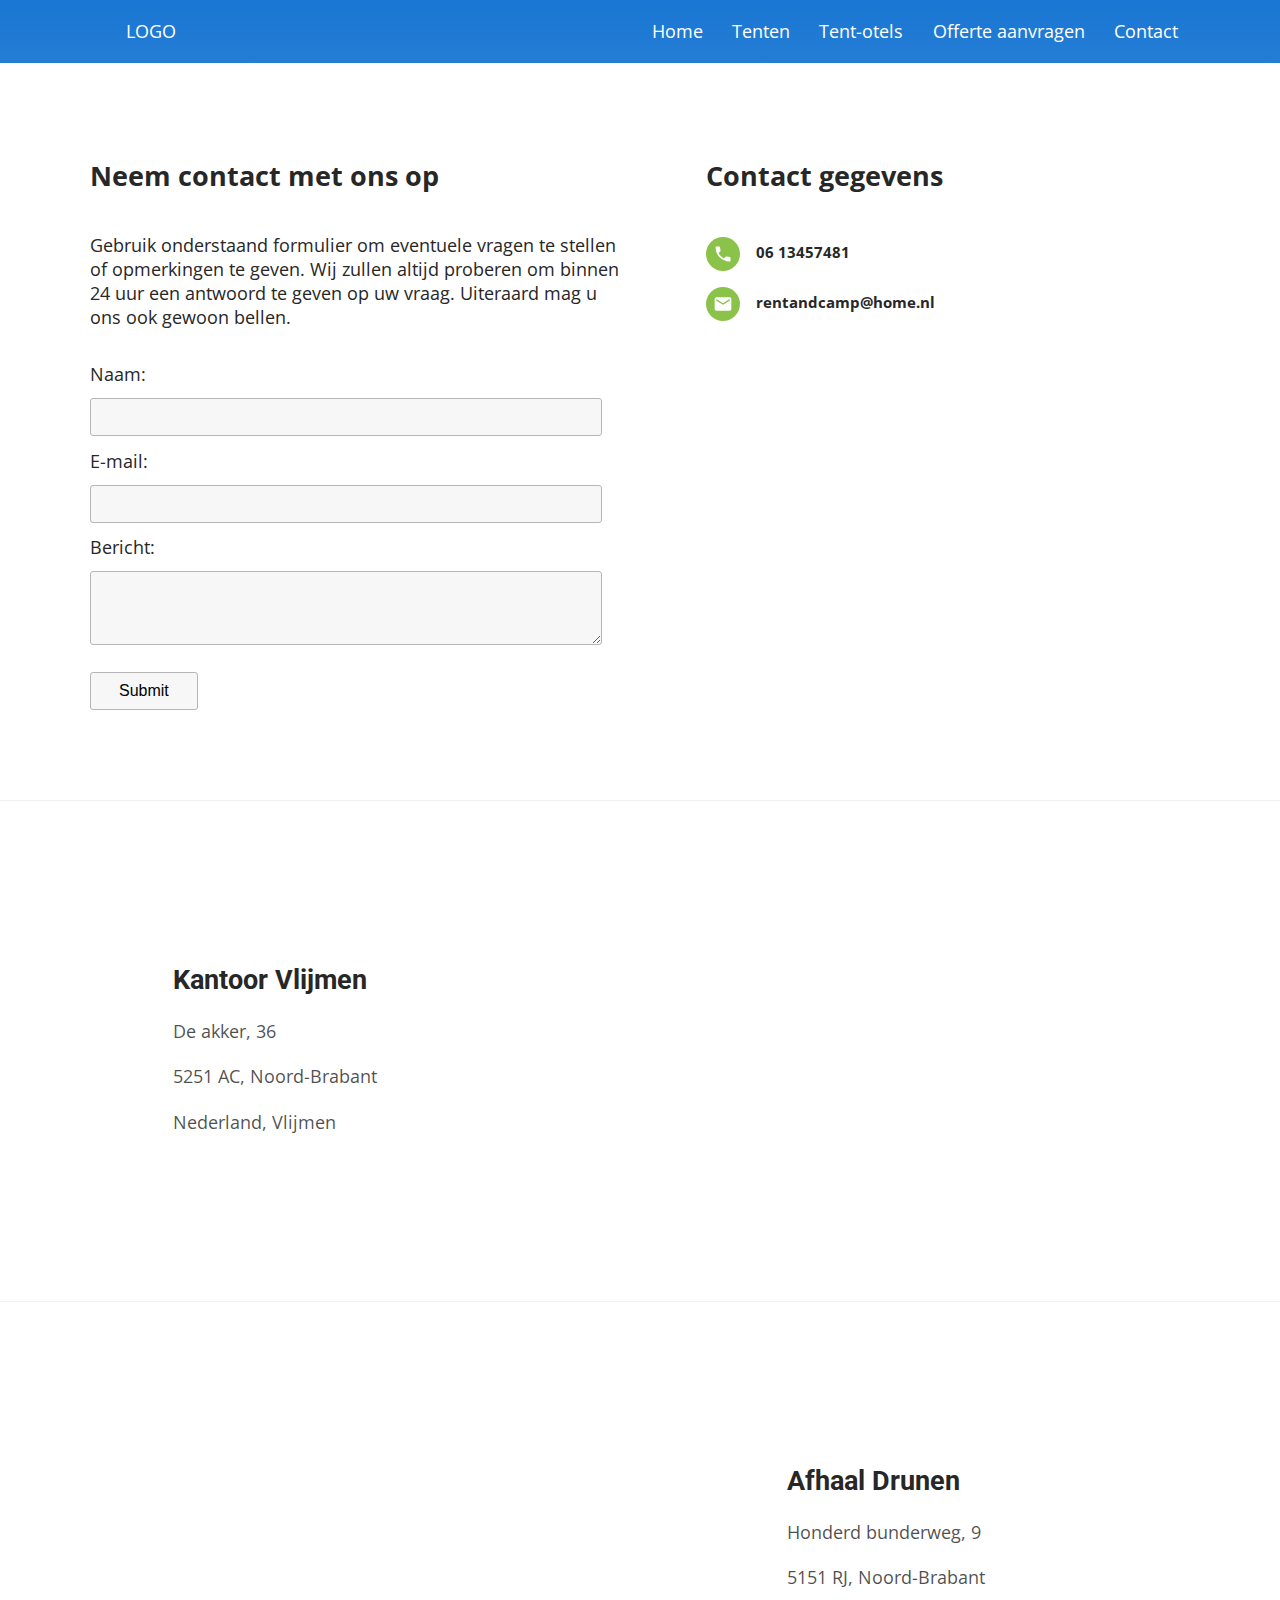
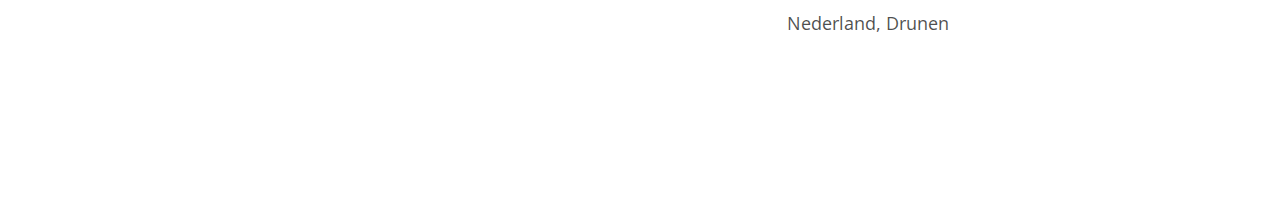
==== commit b58c2b46: "gfhfdnhngf" ====
--- a/contact.html
+++ b/contact.html
@@ -9,6 +9,7 @@
 		<link rel="stylesheet" href="css/material-design-iconic-font.min.css">
 		<title>Rent And Camp</title>
 		<link rel="shortcut icon" href="img/favicon.ico" />
+		<link href='https://fonts.googleapis.com/css?family=Roboto:400,700,500' rel='stylesheet' type='text/css'>
 	</head>
 
 	<body>
@@ -33,14 +34,16 @@
 					<div class="main-block-colh pad-top-2x pad-bot-2x">
 						<div class="main-block-contact">
 								<h2 class="pad-bot-col">Neem contact met ons op</h2>
-								<p class="pad-bot-col">Gebruik onderstaand formulier om eventuele vragen te stellen of opmerkingen te geven. Wij zullen altijd proberen om binnen 24 uur een antwoord geven op uw vraag. Uiteraard mag u ons ook gewoon bellen.</p>
-								<span>Naam:</span>
-								<input type="text" name="name" />
-								<span>E-mail:</span>
-								<input type="text" name="email" />
-								<span>Bericht:</span>
-								<input type="text" name="msg" />
-								<input type="submit" name="submit" class="marg-top-col" />
+								<p class="pad-bot-col">Gebruik onderstaand formulier om eventuele vragen te stellen of opmerkingen te geven. Wij zullen altijd proberen om binnen 24 uur een antwoord te geven op uw vraag. Uiteraard mag u ons ook gewoon bellen.</p>
+								<form name="form2" action="contact.php" method="post">
+									<span>Naam:</span>
+									<input type="text" name="name" />
+									<span>E-mail:</span>
+									<input type="text" name="email" />
+									<span>Bericht:</span>
+									<textarea name="msg" id="msg" rows="3"></textarea>
+									<input type="submit" name="submit" class="marg-top" />
+								</form>
 						</div>
 					</div>
 					<div class="main-block-colh conta pad-top-2x pad-bot-2x">
--- a/style.css
+++ b/style.css
@@ -17,7 +17,7 @@
 	color: white;
 }
 
-form span {
+.row-col-form form span {
 	border-bottom: 1px solid #b6b6b6;
 	text-align: left;
 	display: block;
@@ -268,9 +268,13 @@
 	vertical-align: top;
 }
 
+.main-block-contact input[type=submit]{
+	width: 20%;
+	margin-top: 1.5rem;
+}
+
 .main-block-col-form{
 	display: inline-block;
-	width: 75%;
 	vertical-align: top;
 	padding-left:6rem;
 	padding-right:6rem;
@@ -742,6 +746,23 @@
 	padding: 30px 0px 0px 10px;
 }
 
+.main-block-row-inv{
+	width: 100%;
+	padding-top: 1rem;
+}
+
+.main-block-row-inv table{
+	width: 100%;
+}
+
+.main-block-row-inv tr{
+	width: 100%;
+}
+
+.main-block-row-inv td{
+	width: 50%;
+}
+
 .contact-ul-foot li{
 	padding: 20px 0px 0px 50px;
 }
@@ -863,19 +884,19 @@
     display: block;
     font-size: 16px;
     background: #F7F7F7;
-
-.main-block-contact{
-	width: 90%;
-	padding: 0.375rem;
-}
-
-.main-block-contact p{
-	font-size: 14px;
-}
-
-.marg-top-col{
-	margin-top: 0.875rem;
-}
-
-/* Micro reset */
-*,*:before,*:after{-webkit-box-sizing:border-box;-moz-box-sizing:border-box;box-sizing:border-box;margin:0;padding:0;}+}
+
+.main-block-contact textarea{
+	padding: 0.5rem 0.375rem;
+    margin: 0.675rem 0rem;
+    width: 95%;
+    border: 1px solid #B6B6B6;
+    border-radius: 3px;
+    display: block;
+    font-size: 16px;
+    background: #F7F7F7;
+}
+
+
+/* Micro reset 
+*,*:before,*:after{-webkit-box-sizing:border-box;-moz-box-sizing:border-box;box-sizing:border-box;margin:0;padding:0;}*/